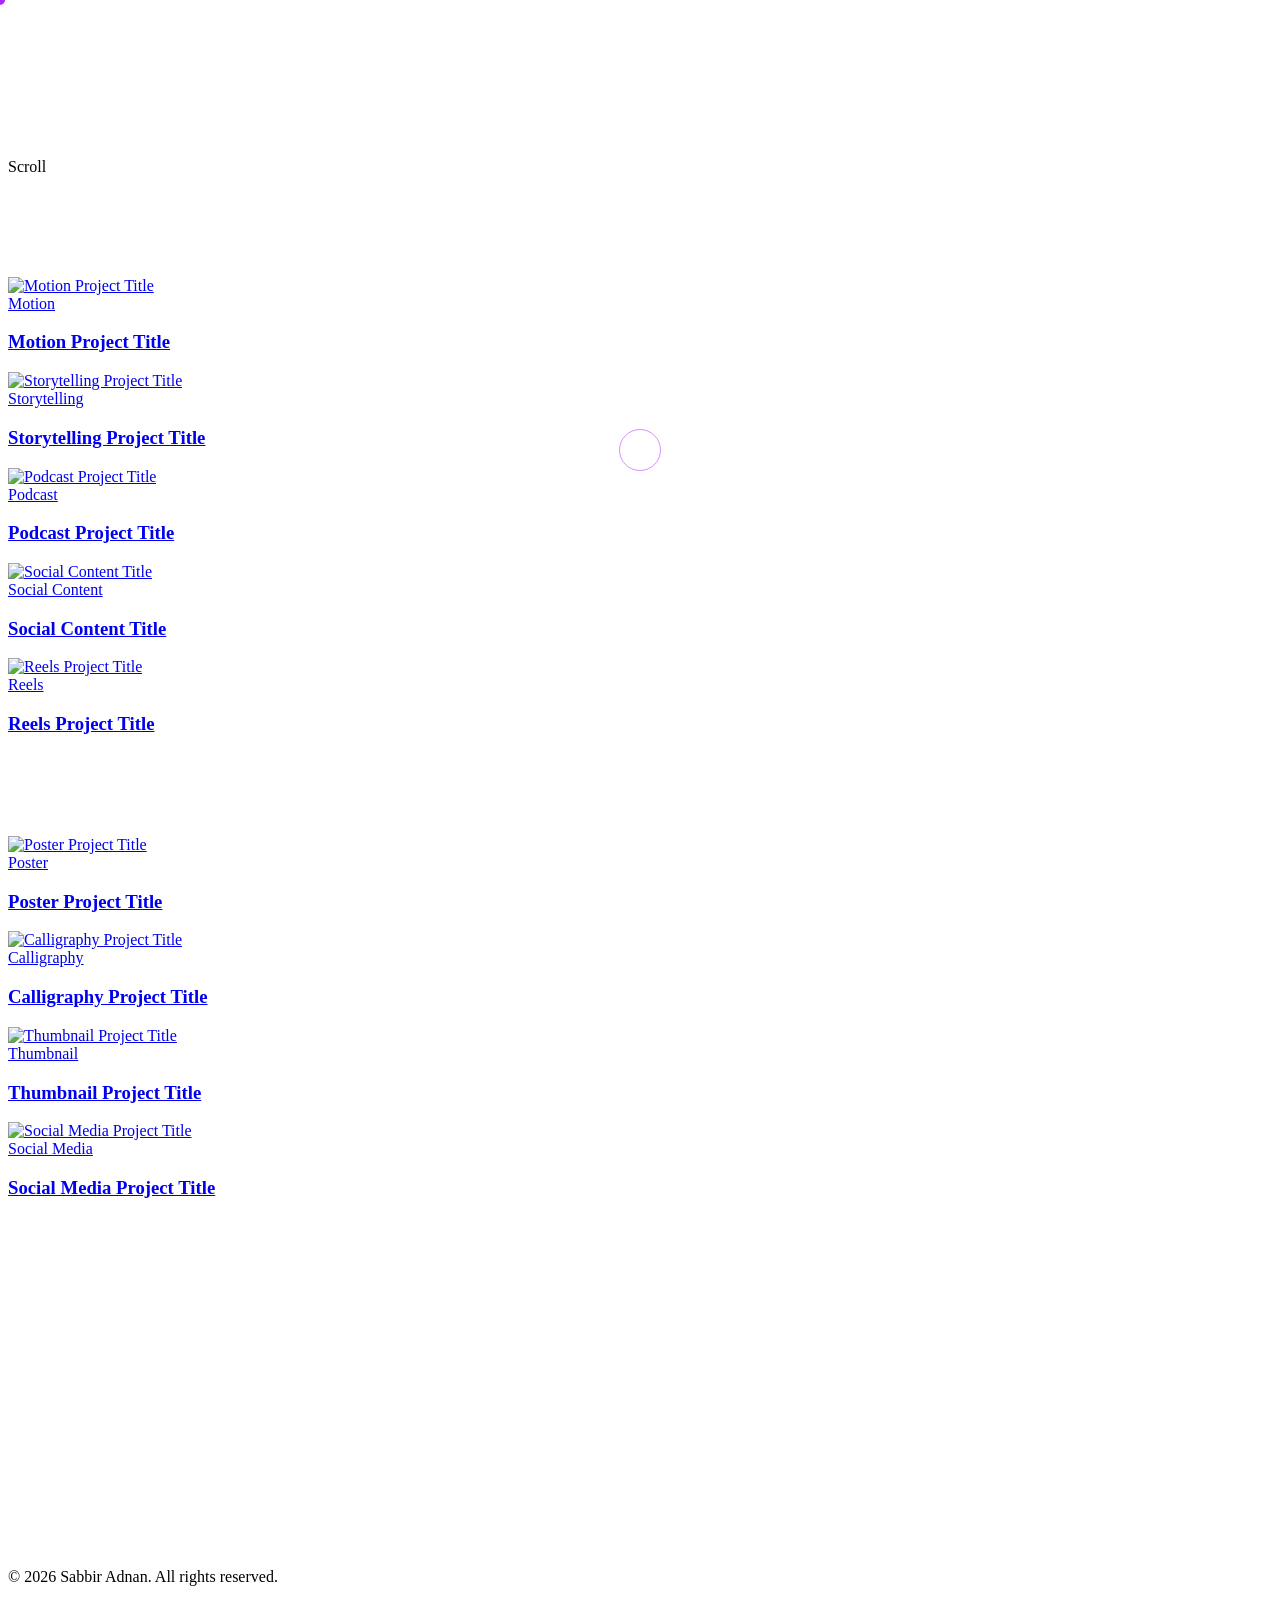
==== index.html @ 0bb64cf9 "Add files via upload" ====
<!DOCTYPE html>
<html lang="en" class="scroll-smooth">
<head>
    <meta charset="UTF-8">
    <meta name="viewport" content="width=device-width, initial-scale=1.0">
    <title>Sabbir Adnan | Telling Stories Through Every Frame</title>
    
    <!-- Tailwind CSS -->
    <script src="https://cdn.tailwindcss.com"></script>
    <script>
        tailwind.config = {
            theme: {
                extend: {
                    colors: {
                        darkBg: '#090014',
                        neonPurple: '#b026ff',
                        deepPurple: '#2d004d',
                    },
                    fontFamily: {
                        sans: ['Space Grotesk', 'sans-serif'],
                    }
                }
            }
        }
    </script>
    
    <!-- Google Fonts -->
    <link href="https://fonts.googleapis.com/css2?family=Space+Grotesk:wght@300;400;600;700&display=swap" rel="stylesheet">
    
    <!-- Phosphor Icons -->
    <script src="https://unpkg.com/@phosphor-icons/web"></script>
    
    <!-- Custom CSS -->
    <link rel="stylesheet" href="styles.css">
</head>
<body class="bg-darkBg text-white overflow-x-hidden font-sans cursor-none selection:bg-neonPurple selection:text-white">

    <!-- Custom Cursor -->
    <div id="cursor" class="custom-cursor"></div>
    <div id="cursor-follower" class="custom-cursor-follower"></div>

    <!-- Protected Mode Overlay -->
    <div id="protected-overlay" class="fixed inset-0 z-50 flex flex-col items-center justify-center bg-darkBg/95 backdrop-blur-md transition-opacity duration-500">
        <div class="text-center w-full max-w-md px-6">
            <h2 class="text-3xl font-bold mb-2 text-white glow-text">PROTECTED ACCESS</h2>
            <p class="text-gray-400 mb-6 text-sm">Please enter the passcode to view this portfolio.</p>
            <div class="flex flex-col gap-4">
                <input type="password" id="passcode-input" class="w-full bg-deepPurple/50 border border-neonPurple/30 rounded-lg px-4 py-3 text-center text-white tracking-widest focus:outline-none focus:border-neonPurple focus:ring-1 focus:ring-neonPurple transition-all" placeholder="••••">
                <button id="enter-btn" class="w-full bg-neonPurple text-white font-bold py-3 rounded-lg hover:bg-white hover:text-neonPurple transition-colors uppercase tracking-wider text-sm shadow-[0_0_15px_rgba(176,38,255,0.5)]">
                    Enter Portfolio
                </button>
            </div>
            <p id="passcode-error" class="text-red-400 text-sm mt-3 hidden">Incorrect passcode. Try again.</p>
        </div>
    </div>

    <!-- Main Content (Hidden initially until unlocked) -->
    <div id="main-content" class="opacity-0 invisible transition-all duration-1000 ease-in-out">
        
        <!-- Hero Section -->
        <header class="min-h-screen flex flex-col justify-center relative px-6 md:px-12 lg:px-24">
            <div class="absolute inset-0 bg-[radial-gradient(ellipse_at_center,_var(--tw-gradient-stops))] from-deepPurple/40 via-darkBg to-darkBg z-[-1]"></div>
            
            <div class="max-w-5xl z-10 lando-reveal">
                <div class="inline-block px-4 py-1.5 rounded-full border border-neonPurple/40 bg-neonPurple/10 text-neonPurple text-sm font-semibold mb-6 tracking-wide shadow-[0_0_10px_rgba(176,38,255,0.2)]">
                    AVAILABLE FOR FREELANCE
                </div>
                <h1 id="hero-name" class="text-5xl md:text-8xl font-bold tracking-tighter mb-4 text-white glow-text leading-tight"></h1>
                <p id="hero-tagline" class="text-xl md:text-3xl text-gray-400 font-light mb-10 max-w-2xl"></p>
                
                <div class="flex flex-wrap gap-4">
                    <a href="#contact" class="px-8 py-4 bg-white text-darkBg font-bold rounded-full hover:scale-105 transition-transform flex items-center gap-2">
                        Let's Talk <i class="ph ph-arrow-right"></i>
                    </a>
                    <a href="#work" class="px-8 py-4 border border-gray-700 text-white font-bold rounded-full hover:border-neonPurple hover:text-neonPurple transition-colors flex items-center gap-2">
                        View Work <i class="ph ph-caret-down"></i>
                    </a>
                </div>
            </div>

            <!-- Scroll Indicator -->
            <div class="absolute bottom-10 left-1/2 -translate-x-1/2 flex flex-col items-center gap-2 animate-bounce opacity-50">
                <span class="text-xs tracking-widest uppercase text-gray-500">Scroll</span>
                <i class="ph ph-arrow-down text-xl text-neonPurple"></i>
            </div>
        </header>

        <!-- Split Sections Wrapper -->
        <div id="work" class="w-full">
            
            <!-- Video Section -->
            <section class="py-24 px-6 md:px-12 lg:px-24 bg-gradient-to-b from-darkBg to-[#0d001a] border-t border-white/5 relative overflow-hidden">
                <div class="absolute top-0 right-0 w-96 h-96 bg-neonPurple/10 rounded-full blur-[100px] pointer-events-none"></div>
                
                <div class="flex justify-between items-end mb-16 lando-reveal">
                    <div>
                        <h2 class="text-4xl md:text-6xl font-bold flex items-center gap-4">
                            <i class="ph-fill ph-video-camera text-neonPurple"></i> Video
                        </h2>
                        <p class="text-gray-400 mt-2 text-lg">Cinematic editing & motion graphics</p>
                    </div>
                </div>

                <!-- Horizontal Drag Carousel -->
                <div class="carousel-container cursor-grab active:cursor-grabbing overflow-hidden" id="video-carousel">
                    <div class="carousel-track flex gap-6 md:gap-10 w-max" id="video-grid">
                        <!-- Populated by JS -->
                    </div>
                </div>
            </section>

            <!-- Graphic Design Section -->
            <section class="py-24 px-6 md:px-12 lg:px-24 bg-gradient-to-b from-[#0d001a] to-darkBg border-t border-white/5 relative overflow-hidden">
                <div class="absolute bottom-0 left-0 w-96 h-96 bg-blue-500/10 rounded-full blur-[100px] pointer-events-none"></div>
                
                <div class="flex justify-between items-end mb-16 lando-reveal">
                    <div>
                        <h2 class="text-4xl md:text-6xl font-bold flex items-center gap-4">
                            <i class="ph-fill ph-paint-brush-broad text-blue-400"></i> Graphics
                        </h2>
                        <p class="text-gray-400 mt-2 text-lg">Visual identity & branding</p>
                    </div>
                </div>

                <!-- Horizontal Drag Carousel -->
                <div class="carousel-container cursor-grab active:cursor-grabbing overflow-hidden" id="graphic-carousel">
                    <div class="carousel-track flex gap-6 md:gap-10 w-max" id="graphic-grid">
                        <!-- Populated by JS -->
                    </div>
                </div>
            </section>

        </div>

        <!-- Skill Proof & Channels -->
        <section class="py-24 px-6 md:px-12 lg:px-24 border-t border-white/5 bg-darkBg">
            <div class="max-w-6xl mx-auto lando-reveal">
                <h3 class="text-3xl font-bold mb-12 text-center uppercase tracking-widest text-gray-300">Arsenal & Proof</h3>
                
                <div class="flex flex-wrap justify-center gap-4 mb-16" id="skills-container">
                    <!-- Populated by JS -->
                </div>

                <div class="grid grid-cols-1 md:grid-cols-2 gap-8">
                    <!-- YouTube -->
                    <a id="link-youtube" href="#" target="_blank" class="group relative overflow-hidden rounded-2xl bg-zinc-900 border border-zinc-800 p-8 hover:border-red-500 transition-colors flex items-center justify-between">
                        <div class="absolute inset-0 bg-red-500/5 group-hover:bg-red-500/10 transition-colors"></div>
                        <div class="z-10 flex items-center gap-4">
                            <i class="ph-fill ph-youtube-logo text-5xl text-red-500"></i>
                            <div>
                                <h4 class="text-xl font-bold text-white">YouTube Channel</h4>
                                <p class="text-gray-400 text-sm">Watch my latest edits & tutorials</p>
                            </div>
                        </div>
                        <i class="ph ph-arrow-up-right text-2xl text-gray-500 group-hover:text-red-500 transition-colors z-10"></i>
                    </a>
                    
                    <!-- Instagram -->
                    <a id="link-instagram" href="#" target="_blank" class="group relative overflow-hidden rounded-2xl bg-zinc-900 border border-zinc-800 p-8 hover:border-pink-500 transition-colors flex items-center justify-between">
                        <div class="absolute inset-0 bg-pink-500/5 group-hover:bg-pink-500/10 transition-colors"></div>
                        <div class="z-10 flex items-center gap-4">
                            <i class="ph-fill ph-instagram-logo text-5xl text-pink-500"></i>
                            <div>
                                <h4 class="text-xl font-bold text-white">Instagram</h4>
                                <p class="text-gray-400 text-sm" id="ig-handle">@handle</p>
                            </div>
                        </div>
                        <i class="ph ph-arrow-up-right text-2xl text-gray-500 group-hover:text-pink-500 transition-colors z-10"></i>
                    </a>
                </div>
            </div>
        </section>

        <!-- Eye Catching Contact -->
        <section id="contact" class="py-32 px-6 md:px-12 lg:px-24 bg-neonPurple relative overflow-hidden flex items-center justify-center text-center">
            <div class="absolute inset-0 bg-[url('https://www.transparenttextures.com/patterns/stardust.png')] opacity-20 mix-blend-overlay pointer-events-none"></div>
            
            <div class="z-10 max-w-4xl lando-reveal">
                <h2 class="text-5xl md:text-8xl font-bold text-white mb-6 uppercase tracking-tighter">Ready to Create?</h2>
                <p class="text-xl md:text-2xl text-purple-200 mb-10 font-light">Let's craft something cinematic together.</p>
                <a id="link-email" href="#" class="inline-block bg-white text-neonPurple font-bold text-xl md:text-2xl px-10 py-5 rounded-full hover:scale-105 hover:shadow-[0_0_30px_rgba(255,255,255,0.5)] transition-all">
                    Start a Project
                </a>
            </div>
        </section>

        <!-- Footer -->
        <footer class="py-8 text-center text-gray-500 text-sm border-t border-white/5 bg-darkBg">
            <p>&copy; <span id="current-year"></span> Sabbir Adnan. All rights reserved.</p>
        </footer>

    </div>

    <!-- GSAP & Plugins -->
    <script src="https://cdnjs.cloudflare.com/ajax/libs/gsap/3.12.2/gsap.min.js"></script>
    <script src="https://cdnjs.cloudflare.com/ajax/libs/gsap/3.12.2/ScrollTrigger.min.js"></script>
    <script src="https://cdnjs.cloudflare.com/ajax/libs/gsap/3.12.2/Draggable.min.js"></script>
    
    <!-- Config and Script -->
    <script src="config.js"></script>
    <script src="script.js"></script>
</body>
</html>
---- styles.css ----
/* Custom Cursor */
* {
    cursor: none !important;
}

body {
    -webkit-font-smoothing: antialiased;
    -moz-osx-font-smoothing: grayscale;
}

.custom-cursor {
    width: 10px;
    height: 10px;
    background-color: #b026ff;
    border-radius: 50%;
    position: fixed;
    top: 0;
    left: 0;
    pointer-events: none;
    z-index: 9999;
    transform: translate(-50%, -50%);
    transition: width 0.2s, height 0.2s, background-color 0.2s;
    mix-blend-mode: difference;
}

.custom-cursor-follower {
    width: 40px;
    height: 40px;
    border: 1px solid rgba(176, 38, 255, 0.5);
    border-radius: 50%;
    position: fixed;
    top: 0;
    left: 0;
    pointer-events: none;
    z-index: 9998;
    transform: translate(-50%, -50%);
    transition: width 0.3s, height 0.3s, border-color 0.3s, top 0.1s, left 0.1s ease-out;
}

/* Cursor Hover States */
.cursor-hover .custom-cursor {
    width: 60px;
    height: 60px;
    background-color: rgba(255, 255, 255, 1);
    mix-blend-mode: difference;
}
.cursor-hover .custom-cursor-follower {
    opacity: 0;
}

/* Glow Text */
.glow-text {
    text-shadow: 0 0 20px rgba(176, 38, 255, 0.4), 0 0 40px rgba(176, 38, 255, 0.2);
}

/* Project Card Hover */
.project-card {
    transition: transform 0.4s cubic-bezier(0.16, 1, 0.3, 1), filter 0.4s;
}
.project-card:hover {
    transform: translateY(-10px) scale(1.02);
}
.project-card:hover img {
    transform: scale(1.05);
}

/* Neon Badge */
.neon-badge {
    box-shadow: 0 0 10px currentColor, inset 0 0 5px currentColor;
    text-shadow: 0 0 5px currentColor;
}

/* Hide scrollbar for carousel but keep functionality */
.carousel-container {
    -ms-overflow-style: none;  /* IE and Edge */
    scrollbar-width: none;  /* Firefox */
}
.carousel-container::-webkit-scrollbar {
    display: none;
}

/* Lando Reveal Class initially hidden by GSAP */
.lando-reveal {
    opacity: 0;
    transform: translateY(30px);
}
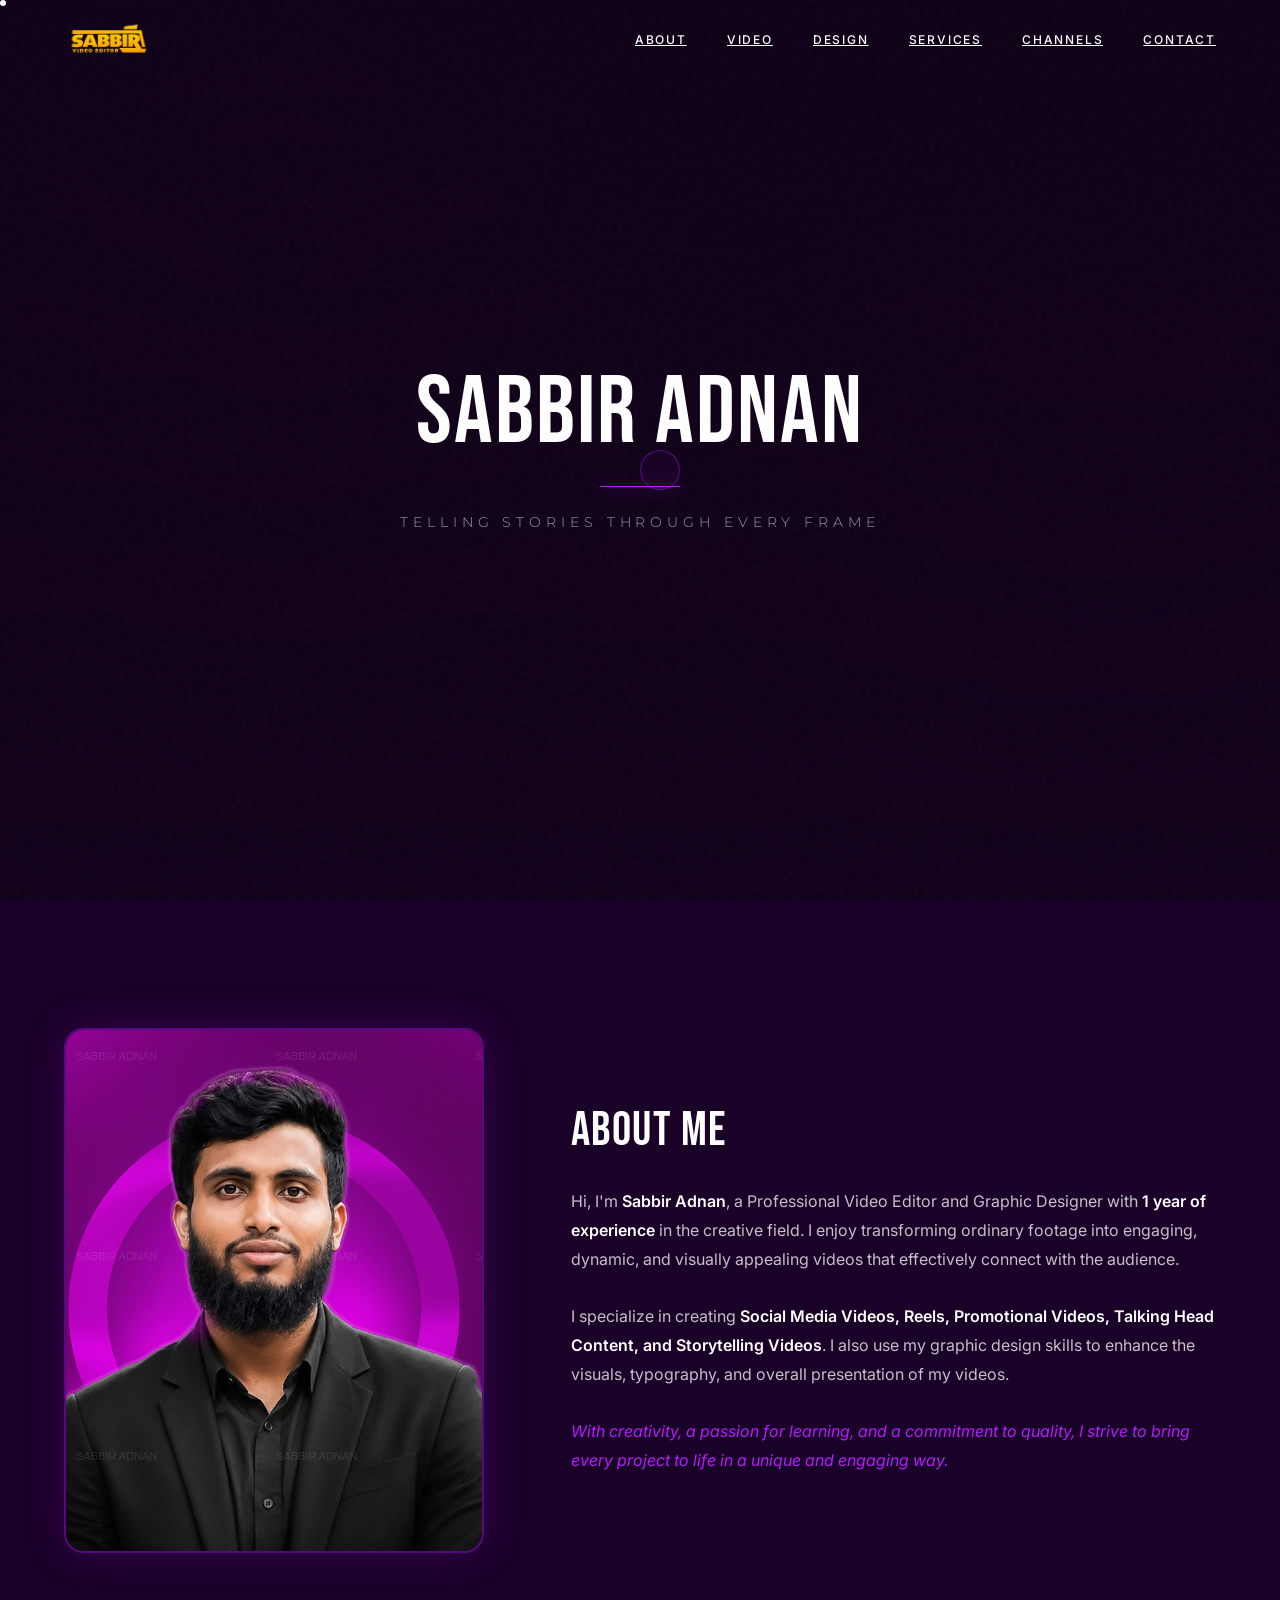
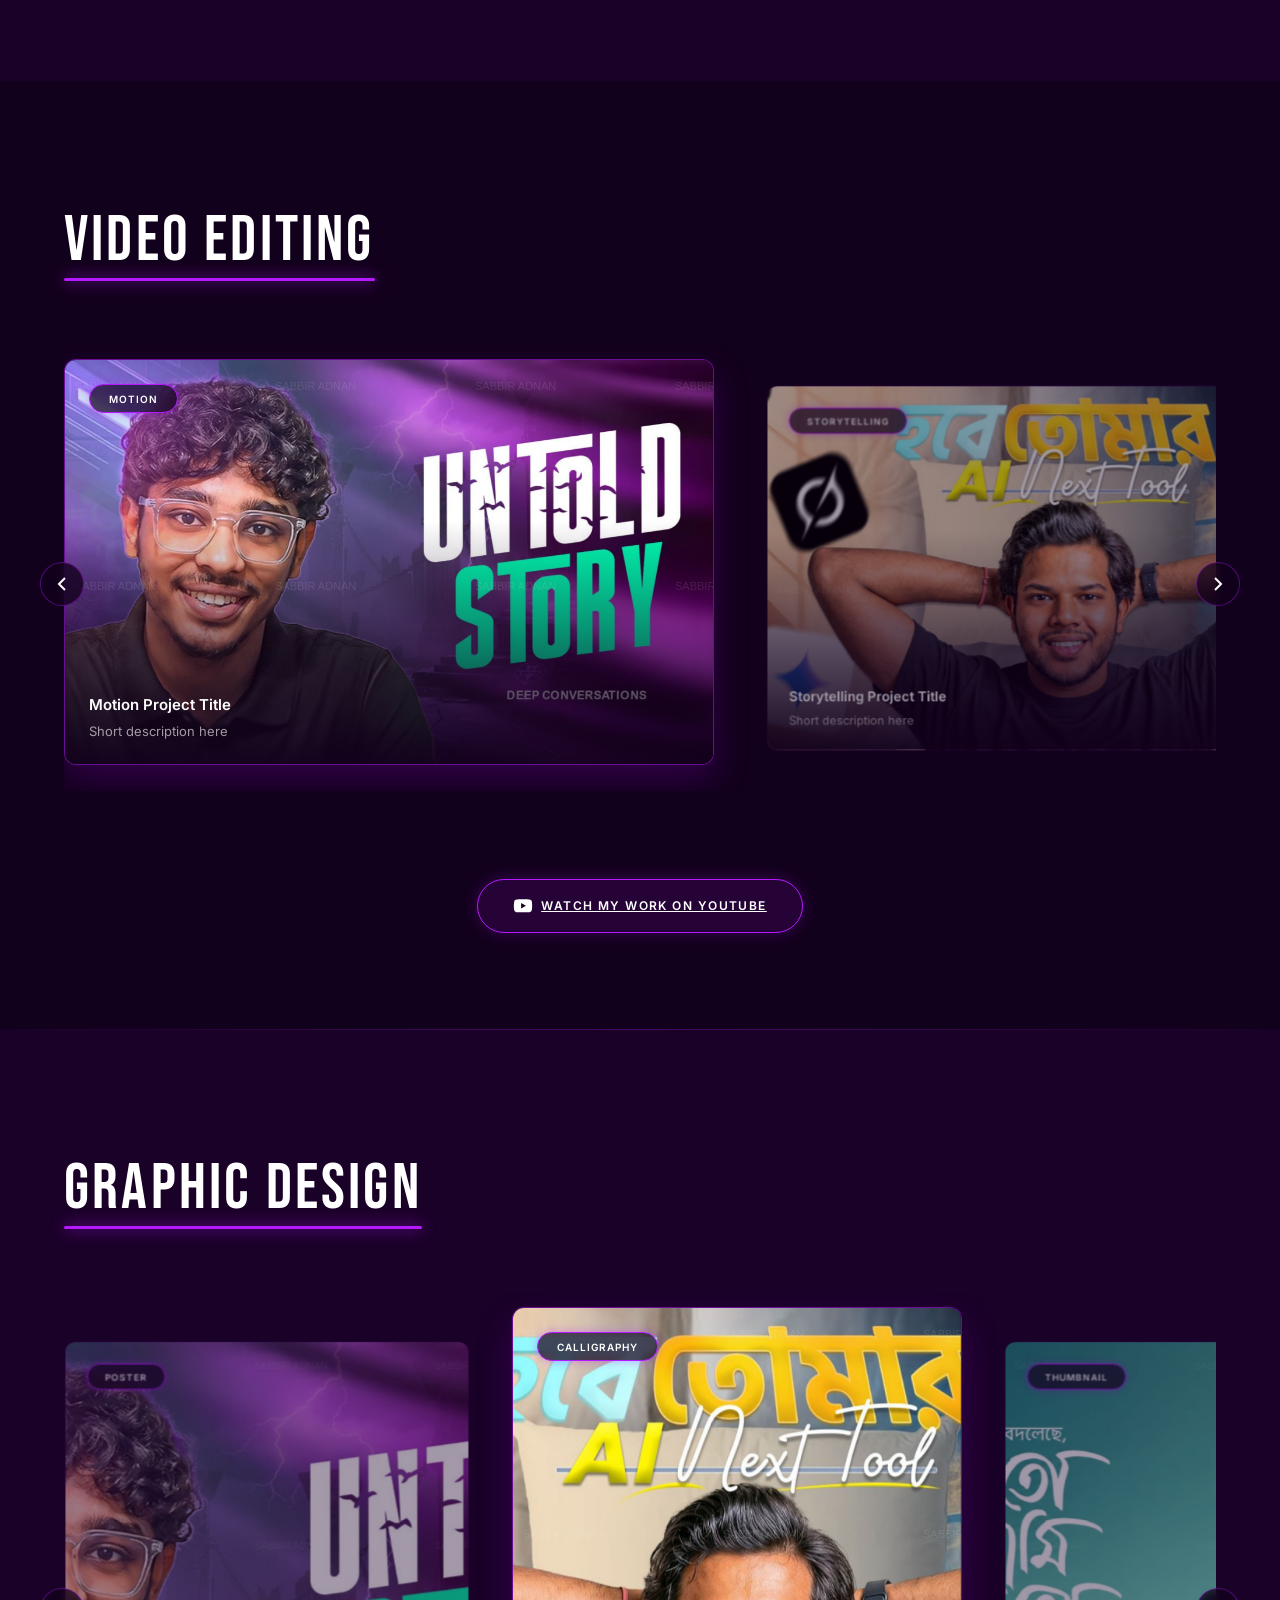
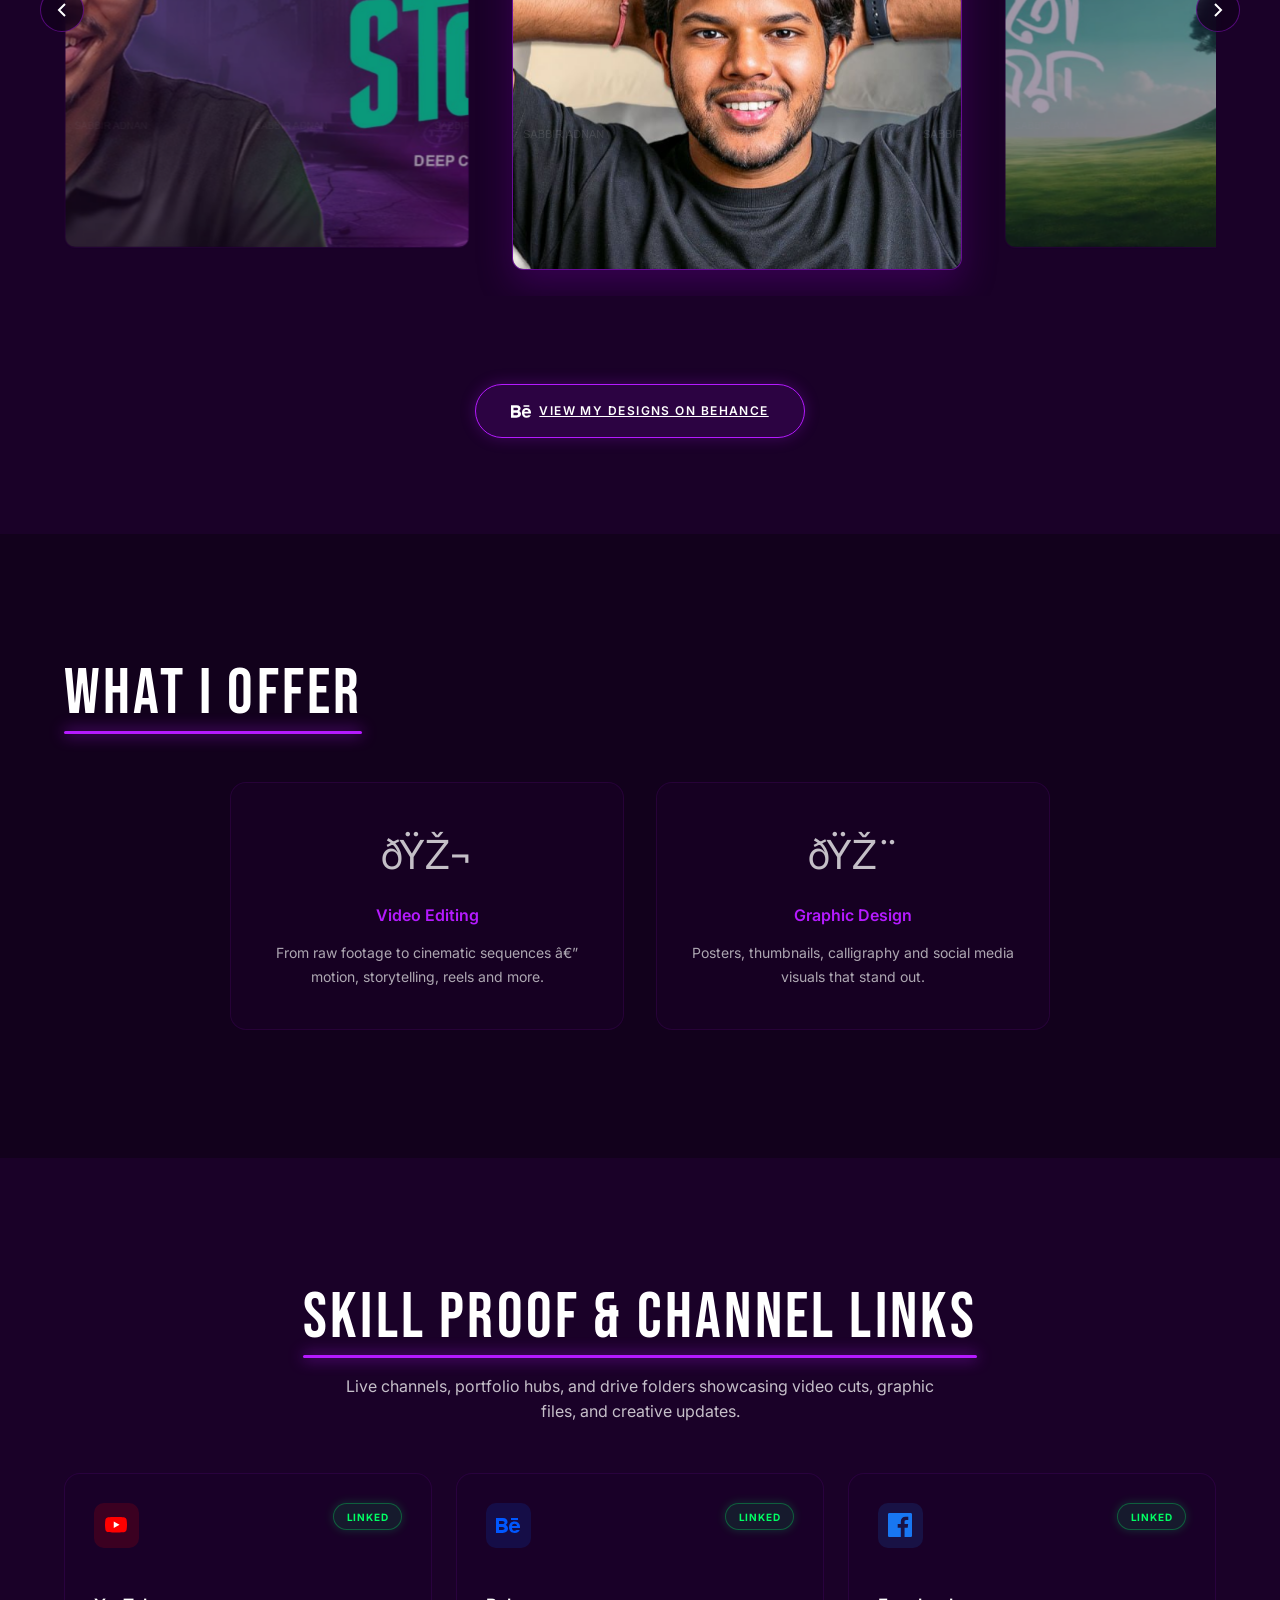
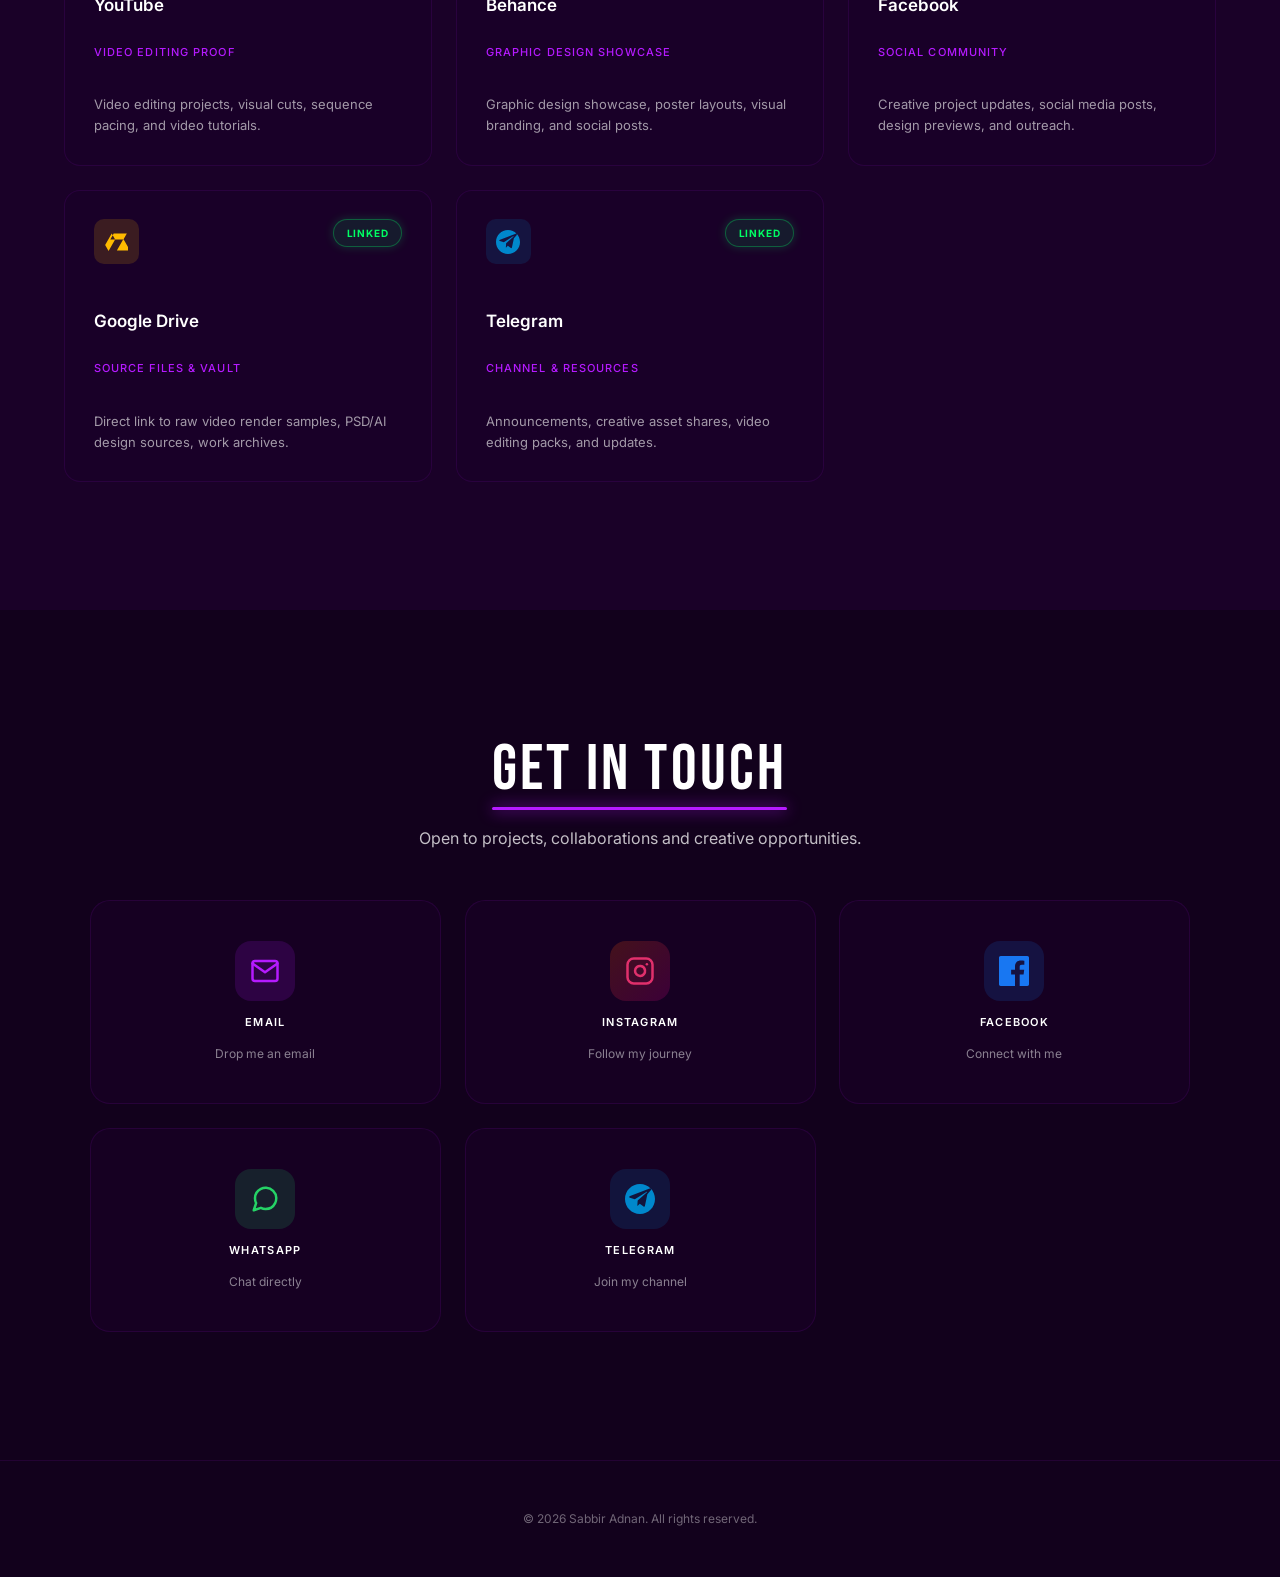
==== commit f830f27d: "Add files via upload" ====
--- a/index.html
+++ b/index.html
@@ -1,203 +1,1033 @@
-<!DOCTYPE html>
-<html lang="en" class="scroll-smooth">
+﻿<!DOCTYPE html>
+<html lang="en">
 <head>
-    <meta charset="UTF-8">
-    <meta name="viewport" content="width=device-width, initial-scale=1.0">
-    <title>Sabbir Adnan | Telling Stories Through Every Frame</title>
-    
-    <!-- Tailwind CSS -->
-    <script src="https://cdn.tailwindcss.com"></script>
-    <script>
-        tailwind.config = {
-            theme: {
-                extend: {
-                    colors: {
-                        darkBg: '#090014',
-                        neonPurple: '#b026ff',
-                        deepPurple: '#2d004d',
-                    },
-                    fontFamily: {
-                        sans: ['Space Grotesk', 'sans-serif'],
-                    }
-                }
-            }
+  <meta charset="UTF-8"/>
+  <meta name="viewport" content="width=device-width, initial-scale=1.0"/>
+  <title>Sabbir Adnan â€” Portfolio</title>
+  <style>
+/* =====================================================
+   SABBIR ADNAN â€” CINEMATIC PURPLE THEME
+   FONTS: Bebas Neue (headings) | Inter (body/nav) | Montserrat (tagline)
+   ===================================================== */
+
+/* â”€â”€ FONT IMPORT â”€â”€ */
+@import url('https://fonts.googleapis.com/css2?family=Bebas+Neue&family=Inter:wght@300;400;500;600;700&family=Montserrat:wght@300;400;600&display=swap');
+
+/* â”€â”€ CSS VARIABLES â”€â”€ */
+:root {
+  --bg-deep:  #12011c;
+  --bg-dark:  #1a0128;
+  --accent:   #B51AFF;
+
+  /* Font stacks */
+  --f-display: 'Bebas Neue', 'Impact', sans-serif;
+  --f-body:    'Inter', system-ui, sans-serif;
+  --f-accent:  'Montserrat', sans-serif;
+
+  --text:     #FFFFFF;
+  --text-sec: rgba(255,255,255,0.75);
+  --muted:    rgba(255,255,255,0.4);
+
+  --nav-h:    80px;
+  --ease:     cubic-bezier(0.25, 1, 0.5, 1);
+}
+
+/* â”€â”€ GLOBAL RESET + SMOOTH FONT â”€â”€ */
+*, *::before, *::after { box-sizing: border-box; margin: 0; padding: 0; }
+html { scroll-behavior: smooth; font-size: 16px; cursor: none; overflow-x: hidden; }
+body { -webkit-overflow-scrolling: touch;
+  background: var(--bg-deep);
+  color: var(--text-sec);
+  font-family: var(--f-body);
+  font-weight: 400;
+  font-size: 1rem;
+  line-height: 1.6;
+  overflow-x: hidden;
+  cursor: none;
+  -webkit-font-smoothing: antialiased;
+  -moz-osx-font-smoothing: grayscale;
+}
+a, button, .carousel-container { display: flex; overflow-x: scroll; scroll-snap-type: x mandatory; -webkit-overflow-scrolling: touch; scroll-behavior: smooth; gap: 20px; padding: 20px 0; scrollbar-width: none; -ms-overflow-style: none; cursor: default; }
+.carousel-container::-webkit-scrollbar { display: none; }
+.gallery-card { scroll-snap-align: start; flex-shrink: 0; }
+
+/* â”€â”€ CUSTOM CURSOR â”€â”€ */
+.cursor-dot { position: fixed; top: 0; left: 0; width: 6px; height: 6px; background: #fff; border-radius: 50%; pointer-events: none; z-index: 10000; will-change: transform; }
+.cursor-outline { position: fixed; top: 0; left: 0; width: 40px; height: 40px; border: 1px solid rgba(181,26,255,0.4); background: rgba(181,26,255,0.05); border-radius: 50%; pointer-events: none; z-index: 9999; will-change: transform; transition: width .3s, height .3s, background .3s, border-color .3s; }
+.cursor-hover .cursor-outline { width: 60px; height: 60px; background: rgba(181,26,255,0.15); border-color: var(--accent); }
+@media (pointer: coarse) { html, body, a, button { cursor: auto !important; } .cursor-dot, .cursor-outline { display: none !important; } }
+
+/* â”€â”€ NOISE + PROTECTION + ORBS â”€â”€ */
+.noise-bg { position: fixed; inset: 0; pointer-events: none; z-index: 9998; opacity: 0.035; background-image: url('data:image/svg+xml;utf8,<svg viewBox="0 0 200 200" xmlns="http://www.w3.org/2000/svg"><filter id="n"><feTurbulence type="fractalNoise" baseFrequency="0.85" numOctaves="3" stitchTiles="stitch"/></filter><rect width="100%" height="100%" filter="url(%23n)"/></svg>'); }
+img { display: block; width: 100%; height: 100%; object-fit: cover; user-select: none; pointer-events: none; -webkit-user-drag: none; }
+video { display: block; width: 100%; height: 100%; object-fit: cover; }
+.watermark-overlay { position: absolute; inset: 0; z-index: 5; pointer-events: none; background-image: url('data:image/svg+xml;utf8,<svg xmlns="http://www.w3.org/2000/svg" width="200" height="200"><text x="10" y="30" fill="white" font-size="11" font-family="sans-serif" opacity="0.1">SABBIR ADNAN</text></svg>'); background-repeat: repeat; }
+.glow-orb { position: fixed; border-radius: 50%; filter: blur(140px); pointer-events: none; z-index: 0; opacity: 0.15; animation: orbDrift 20s ease-in-out infinite alternate; will-change: transform; }
+.glow-orb--1 { width: 800px; height: 800px; background: radial-gradient(circle,#6E049E,transparent 60%); top: -20%; left: -10%; }
+.glow-orb--2 { width: 600px; height: 600px; background: radial-gradient(circle,#A304E8,transparent 60%); bottom: 10%; right: -10%; animation-delay: -5s; }
+@keyframes orbDrift { 0% { transform: translate(0,0) scale(1); } 100% { transform: translate(50px,30px) scale(1.1); } }
+
+/* â”€â”€ SECTIONS â”€â”€ */
+section { padding: clamp(4rem,10vw,8rem) clamp(1.5rem,5vw,6rem); position: relative; z-index: 1; overflow: hidden; }
+.section-bg-1 { background: var(--bg-deep); }
+.section-bg-2 { background: var(--bg-dark); }
+.section-divider { width: 100%; height: 1px; background: linear-gradient(90deg,transparent,rgba(181,26,255,0.3),transparent); position: absolute; top: 0; left: 0; }
+
+/* â”€â”€ SECTION HEADINGS â”€â”€
+   All main headings: Bebas Neue, large, white, tracked
+   â”€â”€â”€â”€â”€â”€â”€â”€â”€â”€â”€â”€â”€â”€â”€â”€â”€â”€â”€â”€â”€â”€â”€â”€â”€â”€â”€â”€â”€â”€â”€â”€â”€â”€â”€â”€â”€â”€â”€â”€â”€â”€â”€â”€â”€â”€â”€â”€â”€â”€â”€ */
+.section-header { margin-bottom: 3rem; position: relative; display: inline-block; }
+.center-header { text-align: center; display: block; }
+.center-header .section-title { display: inline-block; }
+
+.section-title {
+  font-family: var(--f-display);
+  font-size: clamp(2.25rem, 5vw, 4rem);
+  font-weight: 400;        /* Bebas Neue has no real weight â€” 400 renders correctly */
+  letter-spacing: 0.05em;
+  color: var(--text);
+  position: relative;
+  display: inline-block;
+  padding-bottom: 0.5rem;
+  line-height: 1;
+  text-transform: uppercase;
+}
+
+/* Neon underline */
+.draw-line { position: absolute; bottom: 0; left: 0; height: 3px; background: var(--accent); width: 0; border-radius: 3px; box-shadow: 0 0 15px var(--accent); transition: width 1s var(--ease); }
+.section-title.visible .draw-line { width: 100%; }
+
+.section-subtitle {
+  font-family: var(--f-body);
+  font-size: 1rem;
+  font-weight: 400;
+  color: var(--text-sec);
+  margin-top: 1rem;
+  max-width: 600px;
+  margin-left: auto;
+  margin-right: auto;
+  line-height: 1.6;
+}
+
+/* â”€â”€ ANIMATIONS â”€â”€ */
+.slide-in-left { opacity: 0; transform: translateX(-50px); transition: opacity 1s var(--ease), transform 1s var(--ease); will-change: transform,opacity; }
+.slide-in-left.visible { opacity: 1; transform: translateX(0); }
+.reveal-up { opacity: 0; transform: translateY(50px); transition: opacity 1s var(--ease), transform 1s var(--ease); will-change: transform,opacity; }
+.reveal-up.visible { opacity: 1; transform: translateY(0); }
+.lando-entrance        { opacity: 0; transform: translateY(40px); animation: landoUp .6s ease-out forwards; will-change: transform,opacity; }
+.lando-entrance-delay  { opacity: 0; animation: landoUp .6s ease-out forwards .1s; will-change: opacity; }
+.lando-entrance-delay-2{ opacity: 0; transform: translateY(20px); animation: landoUp .8s ease-out forwards .2s; will-change: transform,opacity; }
+@keyframes landoUp { to { opacity:1; transform:translateY(0); } }
+
+/* â”€â”€â”€â”€â”€â”€â”€â”€â”€â”€â”€â”€â”€â”€â”€â”€â”€â”€â”€â”€â”€â”€â”€â”€â”€â”€â”€â”€â”€â”€â”€â”€â”€â”€â”€â”€â”€â”€â”€â”€â”€â”€â”€â”€â”€â”€â”€â”€â”€â”€â”€â”€â”€
+   NAVIGATION
+   â”€â”€â”€â”€â”€â”€â”€â”€â”€â”€â”€â”€â”€â”€â”€â”€â”€â”€â”€â”€â”€â”€â”€â”€â”€â”€â”€â”€â”€â”€â”€â”€â”€â”€â”€â”€â”€â”€â”€â”€â”€â”€â”€â”€â”€â”€â”€â”€â”€â”€â”€â”€â”€ */
+#navbar { position: fixed; inset: 0 0 auto 0; z-index: 1000; display: flex; align-items: center; justify-content: space-between; padding: 0 clamp(1.5rem,5vw,6rem); height: var(--nav-h); transition: background .3s, backdrop-filter .3s; }
+#navbar.scrolled { background: rgba(18,1,28,0.9); backdrop-filter: blur(15px); border-bottom: 1px solid rgba(181,26,255,0.1); }
+
+/* Logo: Bebas Neue, 28px */
+.nav-logo { display: flex; align-items: center; z-index: 1002; pointer-events: auto; }
+#nav-logo-img { height: 40px; width: auto; object-fit: contain; pointer-events: none; }
+#nav-logo-txt {
+  font-family: var(--f-display);
+  font-size: 28px;
+  letter-spacing: 0.05em;
+  color: var(--text);
+}
+
+/* Hamburger */
+.nav-toggle { display: none; flex-direction: column; gap: 6px; background: transparent; border: none; cursor: pointer; z-index: 1002; padding: 10px; pointer-events: auto; }
+.nav-toggle span { width: 28px; height: 2px; background: var(--text); transition: .3s transform, .3s opacity; transform-origin: left center; }
+.nav-toggle.open span:nth-child(1) { transform: rotate(45deg); }
+.nav-toggle.open span:nth-child(2) { opacity: 0; }
+.nav-toggle.open span:nth-child(3) { transform: rotate(-45deg); }
+
+/* Nav links: Inter, 12px, 500, uppercase, wide */
+.nav-links { display: flex; gap: 2.5rem; list-style: none; }
+.nav-links a {
+  font-family: var(--f-body);
+  font-size: 12px;
+  font-weight: 500;
+  text-transform: uppercase;
+  letter-spacing: 0.15em;
+  position: relative;
+  padding: .5rem 0;
+  color: var(--text);
+  pointer-events: auto;
+}
+.nav-links a::after { content:''; position: absolute; bottom: 0; left: 0; width: 100%; height: 1px; background: var(--accent); transform: scaleX(0); transform-origin: right; transition: transform .3s ease; }
+.nav-links a:hover::after { transform: scaleX(1); transform-origin: left; }
+
+@media (max-width: 768px) {
+  .nav-toggle { display: flex; }
+  .nav-links { position: fixed; top: 0; right: 0; width: 100%; max-width: 300px; height: 100vh; background: rgba(18,1,28,0.98); backdrop-filter: blur(15px); flex-direction: column; align-items: flex-start; justify-content: center; padding: 2rem; gap: 2rem; transform: translateX(100%); transition: transform .4s var(--ease); border-left: 1px solid rgba(181,26,255,0.1); z-index: 1001; }
+  .nav-links.open { transform: translateX(0); }
+  .nav-links a { font-size: 16px; padding: 1rem 0; width: 100%; display: block; }
+}
+
+/* â”€â”€â”€â”€â”€â”€â”€â”€â”€â”€â”€â”€â”€â”€â”€â”€â”€â”€â”€â”€â”€â”€â”€â”€â”€â”€â”€â”€â”€â”€â”€â”€â”€â”€â”€â”€â”€â”€â”€â”€â”€â”€â”€â”€â”€â”€â”€â”€â”€â”€â”€â”€â”€
+   HERO
+   â”€â”€â”€â”€â”€â”€â”€â”€â”€â”€â”€â”€â”€â”€â”€â”€â”€â”€â”€â”€â”€â”€â”€â”€â”€â”€â”€â”€â”€â”€â”€â”€â”€â”€â”€â”€â”€â”€â”€â”€â”€â”€â”€â”€â”€â”€â”€â”€â”€â”€â”€â”€â”€ */
+#hero { height: 100svh; display: flex; align-items: center; justify-content: center; padding: 0; }
+.hero-video-wrap, .hero-overlay { position: absolute; inset: 0; z-index: 0; }
+.hero-overlay { background: linear-gradient(to bottom, rgba(18,1,28,.5), rgba(18,1,28,.95)); }
+.hero-content { position: relative; z-index: 1; text-align: center; padding: 0 1rem; width: 100%; }
+
+/* Name: Bebas Neue, giant, white */
+.hero-name {
+  font-family: var(--f-display);
+  font-size: clamp(52px, 10vw, 96px);
+  font-weight: 400;
+  letter-spacing: 0.02em;
+  color: #fff;
+  line-height: 1;
+  text-transform: uppercase;
+}
+
+.hero-divider { width: 80px; height: 1px; background: var(--accent); margin: 1.5rem auto; box-shadow: 0 0 15px var(--accent); }
+
+/* Tagline: Montserrat 300, tiny, very wide tracking, dimmed */
+.hero-tagline {
+  font-family: var(--f-accent);
+  font-size: clamp(11px, 1.5vw, 14px);
+  font-weight: 300;
+  letter-spacing: 0.35em;
+  text-transform: uppercase;
+  color: rgba(255,255,255,0.6);
+}
+
+/* â”€â”€â”€â”€â”€â”€â”€â”€â”€â”€â”€â”€â”€â”€â”€â”€â”€â”€â”€â”€â”€â”€â”€â”€â”€â”€â”€â”€â”€â”€â”€â”€â”€â”€â”€â”€â”€â”€â”€â”€â”€â”€â”€â”€â”€â”€â”€â”€â”€â”€â”€â”€â”€
+   ABOUT
+   â”€â”€â”€â”€â”€â”€â”€â”€â”€â”€â”€â”€â”€â”€â”€â”€â”€â”€â”€â”€â”€â”€â”€â”€â”€â”€â”€â”€â”€â”€â”€â”€â”€â”€â”€â”€â”€â”€â”€â”€â”€â”€â”€â”€â”€â”€â”€â”€â”€â”€â”€â”€â”€ */
+.about-grid { display: grid; grid-template-columns: 1fr 1.5fr; gap: clamp(3rem,6vw,6rem); align-items: center; }
+.about-photo-wrap { position: relative; border-radius: 20px; overflow: hidden; aspect-ratio: 4/5; border: 2px solid rgba(181,26,255,0.4); box-shadow: 0 0 40px rgba(139,0,199,0.25); max-width: 420px; }
+
+/* About heading: Bebas Neue 48px â€” handled by .section-title override below */
+#about .section-title {
+  font-size: 48px;
+  letter-spacing: 0.03em;
+}
+
+/* Bio: Inter 16px, 400, line-height 1.8 */
+.about-bio {
+  font-family: var(--f-body);
+  font-size: 16px;
+  font-weight: 400;
+  line-height: 1.8;
+  color: rgba(255,255,255,0.75);
+  margin-top: 1.5rem;
+}
+.about-bio strong { color: #fff; font-weight: 600; }
+.about-bio em     { color: var(--accent); font-style: italic; }
+
+@media (max-width: 768px) { .about-grid { grid-template-columns: 1fr; text-align: center; } .about-photo-wrap { max-width: 320px; margin: 0 auto; } }
+
+/* â”€â”€â”€â”€â”€â”€â”€â”€â”€â”€â”€â”€â”€â”€â”€â”€â”€â”€â”€â”€â”€â”€â”€â”€â”€â”€â”€â”€â”€â”€â”€â”€â”€â”€â”€â”€â”€â”€â”€â”€â”€â”€â”€â”€â”€â”€â”€â”€â”€â”€â”€â”€â”€
+   CAROUSEL
+   â”€â”€â”€â”€â”€â”€â”€â”€â”€â”€â”€â”€â”€â”€â”€â”€â”€â”€â”€â”€â”€â”€â”€â”€â”€â”€â”€â”€â”€â”€â”€â”€â”€â”€â”€â”€â”€â”€â”€â”€â”€â”€â”€â”€â”€â”€â”€â”€â”€â”€â”€â”€â”€ */
+.gallery-section { padding-bottom: clamp(4rem,8vw,6rem); }
+.carousel-wrapper { position: relative; margin: 0 -1.5rem; padding: 1rem 1.5rem 3rem; }
+@media(min-width:768px){ .carousel-wrapper { margin: 0 -2rem; padding: 1rem 2rem 3rem; } }
+.carousel-container { display: flex; overflow-x: scroll; scroll-snap-type: x mandatory; -webkit-overflow-scrolling: touch; scroll-behavior: smooth; gap: 20px; padding: 20px 0; scrollbar-width: none; -ms-overflow-style: none; cursor: default; }
+.carousel-container::-webkit-scrollbar { display: none; }
+.gallery-card { scroll-snap-align: start; flex-shrink: 0; }
+.carousel-container::-webkit-scrollbar { display: none; }
+
+.carousel-arrow { position: absolute; top: 50%; transform: translateY(-50%); z-index: 10; width: 44px; height: 44px; border-radius: 50%; background: rgba(18,1,28,.8); border: 1px solid rgba(181,26,255,.4); color: #fff; display: flex; align-items: center; justify-content: center; transition: all .3s; backdrop-filter: blur(5px); pointer-events: auto; }
+.carousel-arrow:hover { background: var(--accent); border-color: var(--accent); box-shadow: 0 0 20px var(--accent); transform: translateY(-50%) scale(1.1); }
+.arrow-prev { left: .5rem; } .arrow-next { right: .5rem; }
+@media (max-width:768px){ .carousel-arrow { display: none !important; } }
+
+/* â”€â”€ CARDS â”€â”€ */
+.card-hover-fx { -webkit-transform: translateZ(0); transform: translateZ(0); will-change: transform; backface-visibility: hidden;  position: relative; border-radius: 12px; overflow: hidden; border: 1px solid rgba(181,26,255,.1); background: var(--bg-dark); transition: transform .4s ease, border-color .3s, box-shadow .3s, opacity .4s; flex: 0 0 auto; scroll-snap-align: start; opacity: .6; transform: scale(.9); will-change: transform,opacity; }
+.card-hover-fx:hover, .card-hover-fx.focused { opacity: 1; transform: scale(1) translateY(-6px); border-color: rgba(181,26,255,.5); box-shadow: 0 15px 35px rgba(139,0,199,.25); }
+.video-card  { width: clamp(280px,75vw,650px); aspect-ratio: 16/10; }
+.design-card { width: clamp(240px,60vw,450px); aspect-ratio: 4/5; }
+.card-thumb  { position: absolute; inset: 0; transition: transform .5s ease; will-change: transform; }
+.card-hover-fx:hover .card-thumb, .card-hover-fx.focused:hover .card-thumb { transform: scale(1.05); }
+.card-overlay { position: absolute; inset: 0; background: linear-gradient(to top,rgba(18,1,28,.95) 0%,transparent 60%); z-index: 2; pointer-events: none; }
+
+/* Category badge: Inter 10px, 600, wide uppercase */
+.neon-glow {
+  position: absolute; top: 1rem; left: 1rem; z-index: 6;
+  background: rgba(18,1,28,.7); backdrop-filter: blur(8px);
+  padding: .3rem 1rem; border-radius: 30px; border: 1px solid var(--accent);
+  font-family: var(--f-body);
+  font-size: 10px;
+  font-weight: 600;
+  text-transform: uppercase;
+  letter-spacing: 0.1em;
+  color: var(--text);
+  box-shadow: 0 0 10px rgba(181,26,255,.4);
+  transition: background .3s, box-shadow .3s, color .3s;
+  pointer-events: auto;
+}
+.neon-glow:hover { background: var(--accent); color: #fff; box-shadow: 0 0 20px var(--accent); }
+@media(min-width:768px){ .neon-glow { top:1.5rem; left:1.5rem; font-size: 10px; padding:.35rem 1.2rem; } }
+
+/* Card play button */
+.card-play-btn { position: absolute; top: 50%; left: 50%; transform: translate(-50%,-50%) scale(.8); width: 60px; height: 60px; background: rgba(181,26,255,.85); border-radius: 50%; display: flex; align-items: center; justify-content: center; z-index: 6; opacity: 0; transition: transform .3s, opacity .3s; box-shadow: 0 0 20px var(--accent); color: #fff; pointer-events: auto; }
+.card-play-btn svg { width: 26px; height: 26px; margin-left: 4px; }
+.card-hover-fx:hover .card-play-btn { opacity: 1; transform: translate(-50%,-50%) scale(1); }
+
+/* Design card overlay */
+.design-card-overlay { position: absolute; inset: 0; background: rgba(18,1,28,.78); z-index: 4; opacity: 0; transition: opacity .3s; display: flex; flex-direction: column; justify-content: flex-end; padding: 1.5rem; }
+a.design-card-overlay { text-decoration: none; pointer-events: auto; }
+.card-hover-fx:hover .design-card-overlay { opacity: 1; }
+/* Overlay title: Inter 15px 600 */
+.design-card-overlay h3 {
+  font-family: var(--f-body);
+  font-size: 15px;
+  font-weight: 600;
+  color: #fff;
+  transform: translateY(10px);
+  transition: transform .3s;
+  margin-bottom: .35rem;
+}
+/* Overlay subtitle: Inter 13px 400 */
+.design-card-overlay p {
+  font-family: var(--f-body);
+  font-size: 13px;
+  font-weight: 400;
+  color: rgba(255,255,255,0.6);
+  transform: translateY(10px);
+  transition: transform .3s .05s;
+  line-height: 1.4;
+}
+.card-hover-fx:hover .design-card-overlay h3,
+.card-hover-fx:hover .design-card-overlay p { transform: translateY(0); }
+
+/* Card bottom text (video cards) */
+.card-content-bottom { position: absolute; bottom: 1.5rem; left: 1.5rem; right: 1.5rem; z-index: 4; pointer-events: none; }
+/* Project title: Inter 15px 600 */
+.card-bottom-title {
+  font-family: var(--f-body);
+  font-size: 15px;
+  font-weight: 600;
+  color: #fff;
+  margin-bottom: .3rem;
+}
+/* Project subtitle: Inter 13px 400 */
+.card-bottom-desc {
+  font-family: var(--f-body);
+  font-size: 13px;
+  font-weight: 400;
+  color: rgba(255,255,255,0.6);
+  line-height: 1.4;
+  display: -webkit-box;
+  -webkit-line-clamp: 2;
+  -webkit-box-orient: vertical;
+  overflow: hidden;
+}
+
+/* CTA Buttons: Inter 12px 600 wide */
+.cta-wrap { text-align: center; margin-top: 2.5rem; }
+.neon-btn {
+  display: inline-flex; align-items: center; gap: .5rem;
+  background: rgba(181,26,255,.12); border: 1px solid var(--accent);
+  color: #fff;
+  font-family: var(--f-body);
+  font-size: 12px;
+  font-weight: 600;
+  text-transform: uppercase;
+  letter-spacing: 0.12em;
+  padding: 1rem 2.2rem; border-radius: 30px;
+  transition: all .3s; box-shadow: 0 0 15px rgba(181,26,255,.25); pointer-events: auto;
+}
+.neon-btn:hover { background: var(--accent); box-shadow: 0 0 30px var(--accent); transform: translateY(-3px); }
+
+/* â”€â”€â”€â”€â”€â”€â”€â”€â”€â”€â”€â”€â”€â”€â”€â”€â”€â”€â”€â”€â”€â”€â”€â”€â”€â”€â”€â”€â”€â”€â”€â”€â”€â”€â”€â”€â”€â”€â”€â”€â”€â”€â”€â”€â”€â”€â”€â”€â”€â”€â”€â”€â”€
+   SERVICES (2 cards)
+   â”€â”€â”€â”€â”€â”€â”€â”€â”€â”€â”€â”€â”€â”€â”€â”€â”€â”€â”€â”€â”€â”€â”€â”€â”€â”€â”€â”€â”€â”€â”€â”€â”€â”€â”€â”€â”€â”€â”€â”€â”€â”€â”€â”€â”€â”€â”€â”€â”€â”€â”€â”€â”€ */
+/* Heading handled by .section-title (Bebas Neue, no custom-font override needed) */
+.services-grid.services-2-col { display: grid; grid-template-columns: repeat(2,1fr); gap: 2rem; max-width: 820px; margin: 0 auto; }
+@media (max-width:768px) { .services-grid.services-2-col { grid-template-columns: 1fr; } }
+
+.service-card { background: rgba(26,1,40,.5); padding: 2.5rem 2rem; border-radius: 16px; border: 1px solid rgba(181,26,255,.1); transition: transform .3s, background .3s, border-color .3s; will-change: transform; text-align: center; }
+.service-card:hover { background: rgba(58,1,85,.55); border-color: var(--accent); transform: translateY(-6px); box-shadow: 0 10px 25px rgba(139,0,199,.15); }
+.service-icon { font-size: 2.5rem; margin-bottom: 1rem; }
+
+/* Service name: Inter 16px 600 */
+.service-name {
+  font-family: var(--f-body);
+  font-size: 16px;
+  font-weight: 600;
+  color: var(--accent);
+  margin-bottom: .8rem;
+}
+/* Service desc: Inter 14px 400 */
+.service-desc {
+  font-family: var(--f-body);
+  font-size: 14px;
+  font-weight: 400;
+  color: rgba(255,255,255,0.65);
+  line-height: 1.7;
+}
+
+/* â”€â”€â”€â”€â”€â”€â”€â”€â”€â”€â”€â”€â”€â”€â”€â”€â”€â”€â”€â”€â”€â”€â”€â”€â”€â”€â”€â”€â”€â”€â”€â”€â”€â”€â”€â”€â”€â”€â”€â”€â”€â”€â”€â”€â”€â”€â”€â”€â”€â”€â”€â”€â”€
+   SKILL PROOF GRID
+   â”€â”€â”€â”€â”€â”€â”€â”€â”€â”€â”€â”€â”€â”€â”€â”€â”€â”€â”€â”€â”€â”€â”€â”€â”€â”€â”€â”€â”€â”€â”€â”€â”€â”€â”€â”€â”€â”€â”€â”€â”€â”€â”€â”€â”€â”€â”€â”€â”€â”€â”€â”€â”€ */
+.skill-proof-grid { display: grid; grid-template-columns: repeat(3,1fr); gap: 1.5rem; margin-top: 2.5rem; }
+@media (max-width:1024px){ .skill-proof-grid { grid-template-columns: repeat(2,1fr); } }
+@media (max-width:600px) { .skill-proof-grid { grid-template-columns: 1fr; } }
+
+.proof-card { display: flex; flex-direction: column; background: rgba(26,1,40,.6); border: 1px solid rgba(181,26,255,.1); border-radius: 16px; padding: 1.8rem; transition: all .3s; pointer-events: auto; text-decoration: none; }
+a.proof-card:hover { border-color: var(--accent); background: rgba(58,1,85,.5); transform: translateY(-5px); box-shadow: 0 10px 30px rgba(139,0,199,.2); }
+.proof-header { display: flex; justify-content: space-between; align-items: flex-start; margin-bottom: 1.5rem; }
+.proof-icon { width: 45px; height: 45px; border-radius: 10px; display: flex; align-items: center; justify-content: center; }
+.proof-icon svg { width: 24px; height: 24px; }
+.yt-icon { background: rgba(255,0,0,.15); color: #ff0000; }
+.be-icon { background: rgba(0,87,255,.15); color: #0057ff; }
+.fb-icon { background: rgba(24,119,242,.15); color: #1877f2; }
+.gd-icon { background: rgba(255,186,0,.15); color: #ffba00; }
+.tg-icon { background: rgba(0,136,204,.15); color: #0088cc; }
+
+/* Badge: Inter 10px 700 */
+.proof-badge { font-family: var(--f-body); font-size: 10px; font-weight: 700; letter-spacing: 0.08em; padding: .3rem .8rem; border-radius: 20px; }
+.proof-badge.linked   { background: rgba(0,255,100,.1); color: #00ff64; border: 1px solid rgba(0,255,100,.3); box-shadow: 0 0 10px rgba(0,255,100,.2); }
+.proof-badge.unlinked { background: rgba(255,255,255,.05); color: #999; border: 1px solid rgba(255,255,255,.1); }
+
+/* Card title: Inter 17px 600 */
+.proof-title {
+  font-family: var(--f-body);
+  font-size: 17px;
+  font-weight: 600;
+  color: #fff;
+  margin-bottom: .3rem;
+}
+/* Card subtitle: Inter 11px 500, uppercase, accent */
+.proof-subtitle {
+  font-family: var(--f-body);
+  font-size: 11px;
+  font-weight: 500;
+  text-transform: uppercase;
+  letter-spacing: 0.1em;
+  color: var(--accent);
+  margin-bottom: .8rem;
+}
+/* Card desc: Inter 13px 400 */
+.proof-desc {
+  font-family: var(--f-body);
+  font-size: 13px;
+  font-weight: 400;
+  color: rgba(255,255,255,0.6);
+  line-height: 1.6;
+}
+
+/* â”€â”€â”€â”€â”€â”€â”€â”€â”€â”€â”€â”€â”€â”€â”€â”€â”€â”€â”€â”€â”€â”€â”€â”€â”€â”€â”€â”€â”€â”€â”€â”€â”€â”€â”€â”€â”€â”€â”€â”€â”€â”€â”€â”€â”€â”€â”€â”€â”€â”€â”€â”€â”€
+   CONTACT CARDS
+   â”€â”€â”€â”€â”€â”€â”€â”€â”€â”€â”€â”€â”€â”€â”€â”€â”€â”€â”€â”€â”€â”€â”€â”€â”€â”€â”€â”€â”€â”€â”€â”€â”€â”€â”€â”€â”€â”€â”€â”€â”€â”€â”€â”€â”€â”€â”€â”€â”€â”€â”€â”€â”€ */
+.contact-cards { display: grid; grid-template-columns: repeat(3,1fr); gap: 1.5rem; margin-top: 3rem; max-width: 1100px; margin-left: auto; margin-right: auto; }
+@media (max-width:900px) { .contact-cards { grid-template-columns: repeat(2,1fr); } }
+@media (max-width:500px) { .contact-cards { grid-template-columns: 1fr; } }
+
+.contact-card { display: flex; flex-direction: column; align-items: center; justify-content: center; gap: .8rem; padding: 2.5rem 1.5rem; border-radius: 20px; background: rgba(26,1,40,.55); border: 1px solid rgba(181,26,255,.1); transition: transform .35s var(--ease), background .3s, border-color .3s, box-shadow .3s; text-decoration: none; will-change: transform; pointer-events: auto; }
+.contact-card:hover { background: rgba(58,1,85,.5); border-color: var(--accent); transform: translateY(-10px); box-shadow: 0 15px 40px rgba(181,26,255,.3); }
+.contact-icon { width: 60px; height: 60px; border-radius: 16px; display: flex; align-items: center; justify-content: center; }
+.contact-icon svg { width: 30px; height: 30px; }
+.cc-email .contact-icon { background: rgba(181,26,255,.15); color: var(--accent); }
+.cc-ig    .contact-icon { background: linear-gradient(135deg,rgba(253,88,0,.2),rgba(213,0,139,.2)); color: #e1306c; }
+.cc-fb    .contact-icon { background: rgba(24,119,242,.15); color: #1877f2; }
+.cc-wa    .contact-icon { background: rgba(37,211,102,.15); color: #25d366; }
+.cc-tg    .contact-icon { background: rgba(0,136,204,.15); color: #0088cc; }
+
+/* Contact name: Inter 11px 600 uppercase */
+.contact-name {
+  font-family: var(--f-body);
+  font-size: 11px;
+  font-weight: 600;
+  text-transform: uppercase;
+  letter-spacing: 0.12em;
+  color: #fff;
+}
+/* Contact hint: Inter 12px 400 */
+.contact-hint {
+  font-family: var(--f-body);
+  font-size: 12px;
+  font-weight: 400;
+  color: rgba(255,255,255,0.5);
+}
+
+/* â”€â”€â”€â”€â”€â”€â”€â”€â”€â”€â”€â”€â”€â”€â”€â”€â”€â”€â”€â”€â”€â”€â”€â”€â”€â”€â”€â”€â”€â”€â”€â”€â”€â”€â”€â”€â”€â”€â”€â”€â”€â”€â”€â”€â”€â”€â”€â”€â”€â”€â”€â”€â”€
+   FOOTER
+   â”€â”€â”€â”€â”€â”€â”€â”€â”€â”€â”€â”€â”€â”€â”€â”€â”€â”€â”€â”€â”€â”€â”€â”€â”€â”€â”€â”€â”€â”€â”€â”€â”€â”€â”€â”€â”€â”€â”€â”€â”€â”€â”€â”€â”€â”€â”€â”€â”€â”€â”€â”€â”€ */
+#footer { padding: 3rem 1.5rem; text-align: center; border-top: 1px solid rgba(181,26,255,.1); background: var(--bg-deep); }
+/* Copyright: Inter 12px 400 */
+.footer-copy {
+  font-family: var(--f-body);
+  font-size: 12px;
+  font-weight: 400;
+  color: rgba(255,255,255,0.4);
+}
+
+/* â”€â”€ REDUCED MOTION â”€â”€ */
+@media (prefers-reduced-motion: reduce) {
+  *, *::before, *::after {
+    animation-duration: .01ms !important;
+    animation-iteration-count: 1 !important;
+    transition-duration: .01ms !important;
+    scroll-behavior: auto !important;
+  }
+}
+
+
+@media (max-width: 768px) { * { animation-duration: 0.1ms !important; transition-duration: 0.3s !important; } }
+</style>
+  <link rel="preconnect" href="https://fonts.googleapis.com"/>
+  <link rel="preconnect" href="https://fonts.gstatic.com" crossorigin/>
+  <link href="https://fonts.googleapis.com/css2?family=Bebas+Neue&family=Inter:wght@300;400;500;600;700&family=Montserrat:wght@300;400;600&display=swap" rel="stylesheet"/>
+</head>
+<body>
+
+  <!-- CUSTOM CURSOR -->
+  <div class="cursor-dot" aria-hidden="true"></div>
+  <div class="cursor-outline" aria-hidden="true"></div>
+
+  <!-- NOISE TEXTURE OVERLAY -->
+  <div class="noise-bg" aria-hidden="true"></div>
+
+  <!-- AMBIENT GLOW ORBS -->
+  <div class="glow-orb glow-orb--1" aria-hidden="true"></div>
+  <div class="glow-orb glow-orb--2" aria-hidden="true"></div>
+
+  <!-- â•â•â•â•â•â•â•â•â•â•â• NAV â•â•â•â•â•â•â•â•â•â•â• -->
+  <nav id="navbar">
+    <!-- Logo: image with SA text fallback -->
+    <a href="#hero" class="nav-logo" id="nav-logo-link">
+      <img id="nav-logo-img" src="assets/images/logo.png" alt="Sabbir Adnan" height="40"
+           onerror="this.style.display='none'; document.getElementById('nav-logo-txt').style.display='block'"/>
+      <span id="nav-logo-txt" style="display:none">SA</span>
+    </a>
+    <button class="nav-toggle" aria-label="Toggle menu">
+      <span></span><span></span><span></span>
+    </button>
+    <ul class="nav-links">
+      <li><a href="#about">About</a></li>
+      <li><a href="#video-section">Video</a></li>
+      <li><a href="#design-section">Design</a></li>
+      <li><a href="#services">Services</a></li>
+      <li><a href="#skill-proof">Channels</a></li>
+      <li><a href="#contact">Contact</a></li>
+    </ul>
+  </nav>
+
+  <!-- â•â•â•â•â•â•â•â•â•â•â• HERO â•â•â•â•â•â•â•â•â•â•â• -->
+  <section id="hero">
+    <div class="hero-video-wrap">
+      <video autoplay muted loop playsinline style="position:absolute; top:0; left:0; width:100%; height:100%; object-fit:cover; z-index:0;">
+  <source src="C:\Users\ASUS\Downloads\hero-reel.mp4.mp4" type="video/mp4">
+</video>
+<div style="position:absolute; inset:0; background:rgba(0,0,0,0.4); z-index:0;"></div>
+      <div class="hero-overlay"></div>
+    </div>
+    <div class="hero-content" style="position: relative; z-index: 1;">
+      <h1 class="hero-name lando-entrance">SABBIR ADNAN</h1>
+      <div class="hero-divider lando-entrance-delay"></div>
+      <p class="hero-tagline lando-entrance-delay-2">TELLING STORIES THROUGH EVERY FRAME</p>
+    </div>
+  </section>
+
+  <!-- â•â•â•â•â•â•â•â•â•â•â• ABOUT â•â•â•â•â•â•â•â•â•â•â• -->
+  <section id="about" class="section-bg-2">
+    <div class="about-grid">
+      <div class="about-photo-wrap reveal-up">
+        <img src="assets/images/about-photo.jpg" alt="Sabbir Adnan" class="about-photo" loading="lazy"/>
+        <div class="watermark-overlay"></div>
+      </div>
+      <div class="about-text reveal-up">
+        <h2 class="section-title">About Me<span class="draw-line"></span></h2>
+        <!-- EDIT BIO TEXT IN config.js â†’ bio field -->
+        <p class="about-bio" id="about-bio">Hi, I'm <strong>Sabbir Adnan</strong>, a Professional Video Editor and Graphic Designer.</p>
+      </div>
+    </div>
+  </section>
+
+  <!-- â•â•â•â•â•â•â•â•â•â•â• VIDEO EDITING â•â•â•â•â•â•â•â•â•â•â• -->
+  <section id="video-section" class="gallery-section section-bg-1">
+    <div class="section-header">
+      <h2 class="section-title slide-in-left">VIDEO EDITING
+        <span class="draw-line"></span>
+      </h2>
+    </div>
+    <div class="carousel-wrapper reveal-up">
+      <button class="carousel-arrow arrow-prev" aria-label="Previous">
+        <svg width="24" height="24" viewBox="0 0 24 24" fill="none" stroke="currentColor" stroke-width="2"><polyline points="15 18 9 12 15 6"/></svg>
+      </button>
+      <button class="carousel-arrow arrow-next" aria-label="Next">
+        <svg width="24" height="24" viewBox="0 0 24 24" fill="none" stroke="currentColor" stroke-width="2"><polyline points="9 18 15 12 9 6"/></svg>
+      </button>
+      <div class="carousel-container" id="video-carousel"></div>
+    </div>
+    <div class="cta-wrap reveal-up">
+      <a href="https://youtube.com/@sabbiradnan-ym7xw" target="_blank" rel="noopener" class="neon-btn">
+        <svg width="20" height="20" viewBox="0 0 24 24" fill="currentColor"><path d="M22.54 6.42a2.78 2.78 0 0 0-1.94-2C18.88 4 12 4 12 4s-6.88 0-8.6.46a2.78 2.78 0 0 0-1.94 2A29 29 0 0 0 1 11.75a29 29 0 0 0 .46 5.33 2.78 2.78 0 0 0 1.94 2c1.72.46 8.6.46 8.6.46s6.88 0 8.6-.46a2.78 2.78 0 0 0 1.94-2 29 29 0 0 0 .46-5.33 29 29 0 0 0-.46-5.33z"/><polygon points="9.75 15.02 15.5 11.75 9.75 8.48 9.75 15.02" fill="var(--bg-deep)"/></svg>
+        Watch My Work on YouTube
+      </a>
+    </div>
+  </section>
+
+  <!-- â•â•â•â•â•â•â•â•â•â•â• GRAPHIC DESIGN â•â•â•â•â•â•â•â•â•â•â• -->
+  <section id="design-section" class="gallery-section section-bg-2">
+    <div class="section-divider"></div>
+    <div class="section-header">
+      <h2 class="section-title slide-in-left">GRAPHIC DESIGN
+        <span class="draw-line"></span>
+      </h2>
+    </div>
+    <div class="carousel-wrapper reveal-up">
+      <button class="carousel-arrow arrow-prev" aria-label="Previous">
+        <svg width="24" height="24" viewBox="0 0 24 24" fill="none" stroke="currentColor" stroke-width="2"><polyline points="15 18 9 12 15 6"/></svg>
+      </button>
+      <button class="carousel-arrow arrow-next" aria-label="Next">
+        <svg width="24" height="24" viewBox="0 0 24 24" fill="none" stroke="currentColor" stroke-width="2"><polyline points="9 18 15 12 9 6"/></svg>
+      </button>
+      <div class="carousel-container" id="design-carousel"></div>
+    </div>
+    <div class="cta-wrap reveal-up">
+      <a href="https://www.behance.net/sabbiradnan96" target="_blank" rel="noopener" class="neon-btn">
+        <svg width="20" height="20" viewBox="0 0 24 24" fill="currentColor"><path d="M22 7h-7v-2h7v2zm1.726 10c-.442 1.297-2.029 3-5.101 3-3.074 0-5.564-1.729-5.564-5.675 0-3.91 2.325-5.92 5.466-5.92 3.082 0 4.964 1.782 5.375 4.426.078.506.109 1.188.095 2.14h-8.027c.13 3.211 3.483 3.312 4.588 2.029h3.168zm-7.686-4h4.965c-.105-1.547-1.136-2.219-2.477-2.219-1.466 0-2.277.768-2.488 2.219zm-9.574 6.988h-6.466v-14.967h6.953c5.476.081 5.58 5.444 2.72 6.906 3.461 1.26 3.577 8.061-3.207 8.061zm-3.466-8.988h3.584c2.508 0 2.906-3-.312-3h-3.272v3zm3.391 3h-3.391v3.016h3.341c3.055 0 2.868-3.016.05-3.016z"/></svg>
+        View My Designs on Behance
+      </a>
+    </div>
+  </section>
+
+  <!-- â•â•â•â•â•â•â•â•â•â•â• SERVICES (2 only) â•â•â•â•â•â•â•â•â•â•â• -->
+  <section id="services" class="section-bg-1">
+    <div class="section-header">
+      <h2 class="section-title slide-in-left">What I Offer
+        <span class="draw-line"></span>
+      </h2>
+    </div>
+    <div class="services-wrapper reveal-up">
+      <div class="services-grid services-2-col">
+        <div class="service-card">
+          <div class="service-icon">ðŸŽ¬</div>
+          <h3 class="service-name">Video Editing</h3>
+          <p class="service-desc">From raw footage to cinematic sequences â€” motion, storytelling, reels and more.</p>
+        </div>
+        <div class="service-card">
+          <div class="service-icon">ðŸŽ¨</div>
+          <h3 class="service-name">Graphic Design</h3>
+          <p class="service-desc">Posters, thumbnails, calligraphy and social media visuals that stand out.</p>
+        </div>
+      </div>
+    </div>
+  </section>
+
+  <!-- â•â•â•â•â•â•â•â•â•â•â• SKILL PROOF â•â•â•â•â•â•â•â•â•â•â• -->
+  <section id="skill-proof" class="section-bg-2">
+    <div class="section-header center-header">
+      <h2 class="section-title slide-in-left">Skill Proof & Channel Links
+        <span class="draw-line"></span>
+      </h2>
+      <p class="section-subtitle">Live channels, portfolio hubs, and drive folders showcasing video cuts, graphic files, and creative updates.</p>
+    </div>
+    <!-- Populated by JS from config.skillLinks -->
+    <div class="skill-proof-grid reveal-up" id="skill-grid"></div>
+  </section>
+
+  <!-- â•â•â•â•â•â•â•â•â•â•â• CONTACT â•â•â•â•â•â•â•â•â•â•â• -->
+  <section id="contact" class="section-bg-1">
+    <div class="contact-glow" aria-hidden="true"></div>
+    <div class="section-header center-header">
+      <h2 class="section-title contact-heading slide-in-left">Get In Touch
+        <span class="draw-line"></span>
+      </h2>
+      <p class="section-subtitle reveal-up">Open to projects, collaborations and creative opportunities.</p>
+    </div>
+    <!-- Populated by JS from config.contactLinks -->
+    <div class="contact-cards reveal-up" id="contact-grid"></div>
+  </section>
+
+  <!-- â•â•â•â•â•â•â•â•â•â•â• FOOTER â•â•â•â•â•â•â•â•â•â•â• -->
+  <footer id="footer">
+    <div class="footer-inner">
+      <p class="footer-copy">&copy; <span id="year"></span> Sabbir Adnan. All rights reserved.</p>
+    </div>
+  </footer>
+
+  <script>
+// =====================================================================
+// SABBIR ADNAN Ã¢â‚¬â€ PORTFOLIO CONFIGURATION
+// Edit all site content here. No need to touch index.html or main.js
+// =====================================================================
+
+const PORTFOLIO_CONFIG = {
+
+    // Ã¢â€â‚¬Ã¢â€â‚¬Ã¢â€â‚¬ PERSONAL Ã¢â€â‚¬Ã¢â€â‚¬Ã¢â€â‚¬Ã¢â€â‚¬Ã¢â€â‚¬Ã¢â€â‚¬Ã¢â€â‚¬Ã¢â€â‚¬Ã¢â€â‚¬Ã¢â€â‚¬Ã¢â€â‚¬Ã¢â€â‚¬Ã¢â€â‚¬Ã¢â€â‚¬Ã¢â€â‚¬Ã¢â€â‚¬Ã¢â€â‚¬Ã¢â€â‚¬Ã¢â€â‚¬Ã¢â€â‚¬Ã¢â€â‚¬Ã¢â€â‚¬Ã¢â€â‚¬Ã¢â€â‚¬Ã¢â€â‚¬Ã¢â€â‚¬Ã¢â€â‚¬Ã¢â€â‚¬Ã¢â€â‚¬Ã¢â€â‚¬Ã¢â€â‚¬Ã¢â€â‚¬Ã¢â€â‚¬Ã¢â€â‚¬Ã¢â€â‚¬Ã¢â€â‚¬Ã¢â€â‚¬Ã¢â€â‚¬Ã¢â€â‚¬Ã¢â€â‚¬Ã¢â€â‚¬Ã¢â€â‚¬Ã¢â€â‚¬Ã¢â€â‚¬Ã¢â€â‚¬Ã¢â€â‚¬Ã¢â€â‚¬Ã¢â€â‚¬Ã¢â€â‚¬Ã¢â€â‚¬Ã¢â€â‚¬Ã¢â€â‚¬
+    name:       "Sabbir Adnan",
+    tagline:    "Telling Stories Through Every Frame",
+    logoPath:   "assets/images/logo.png",   // Ã¢â€ Â swap logo image here
+    photoPath:  "assets/images/about-photo.jpg", // Ã¢â€ Â swap photo here
+
+    // Ã¢â€â‚¬Ã¢â€â‚¬Ã¢â€â‚¬ BIO Ã¢â€â‚¬Ã¢â€â‚¬Ã¢â€â‚¬Ã¢â€â‚¬Ã¢â€â‚¬Ã¢â€â‚¬Ã¢â€â‚¬Ã¢â€â‚¬Ã¢â€â‚¬Ã¢â€â‚¬Ã¢â€â‚¬Ã¢â€â‚¬Ã¢â€â‚¬Ã¢â€â‚¬Ã¢â€â‚¬Ã¢â€â‚¬Ã¢â€â‚¬Ã¢â€â‚¬Ã¢â€â‚¬Ã¢â€â‚¬Ã¢â€â‚¬Ã¢â€â‚¬Ã¢â€â‚¬Ã¢â€â‚¬Ã¢â€â‚¬Ã¢â€â‚¬Ã¢â€â‚¬Ã¢â€â‚¬Ã¢â€â‚¬Ã¢â€â‚¬Ã¢â€â‚¬Ã¢â€â‚¬Ã¢â€â‚¬Ã¢â€â‚¬Ã¢â€â‚¬Ã¢â€â‚¬Ã¢â€â‚¬Ã¢â€â‚¬Ã¢â€â‚¬Ã¢â€â‚¬Ã¢â€â‚¬Ã¢â€â‚¬Ã¢â€â‚¬Ã¢â€â‚¬Ã¢â€â‚¬Ã¢â€â‚¬Ã¢â€â‚¬Ã¢â€â‚¬Ã¢â€â‚¬Ã¢â€â‚¬Ã¢â€â‚¬Ã¢â€â‚¬Ã¢â€â‚¬Ã¢â€â‚¬Ã¢â€â‚¬Ã¢â€â‚¬Ã¢â€â‚¬
+    // Edit the bio text freely between the quotes
+    bio: `Hi, I'm <strong>Sabbir Adnan</strong>, a Professional Video Editor and Graphic Designer with <strong>1 year of experience</strong> in the creative field. I enjoy transforming ordinary footage into engaging, dynamic, and visually appealing videos that effectively connect with the audience.
+<br/><br/>
+I specialize in creating <strong>Social Media Videos, Reels, Promotional Videos, Talking Head Content, and Storytelling Videos</strong>. I also use my graphic design skills to enhance the visuals, typography, and overall presentation of my videos.
+<br/><br/>
+<em>With creativity, a passion for learning, and a commitment to quality, I strive to bring every project to life in a unique and engaging way.</em>`,
+
+    // Ã¢â€â‚¬Ã¢â€â‚¬Ã¢â€â‚¬ COLORS & FONTS Ã¢â€â‚¬Ã¢â€â‚¬Ã¢â€â‚¬Ã¢â€â‚¬Ã¢â€â‚¬Ã¢â€â‚¬Ã¢â€â‚¬Ã¢â€â‚¬Ã¢â€â‚¬Ã¢â€â‚¬Ã¢â€â‚¬Ã¢â€â‚¬Ã¢â€â‚¬Ã¢â€â‚¬Ã¢â€â‚¬Ã¢â€â‚¬Ã¢â€â‚¬Ã¢â€â‚¬Ã¢â€â‚¬Ã¢â€â‚¬Ã¢â€â‚¬Ã¢â€â‚¬Ã¢â€â‚¬Ã¢â€â‚¬Ã¢â€â‚¬Ã¢â€â‚¬Ã¢â€â‚¬Ã¢â€â‚¬Ã¢â€â‚¬Ã¢â€â‚¬Ã¢â€â‚¬Ã¢â€â‚¬Ã¢â€â‚¬Ã¢â€â‚¬Ã¢â€â‚¬Ã¢â€â‚¬Ã¢â€â‚¬Ã¢â€â‚¬Ã¢â€â‚¬Ã¢â€â‚¬Ã¢â€â‚¬Ã¢â€â‚¬Ã¢â€â‚¬Ã¢â€â‚¬Ã¢â€â‚¬
+    accentColor:  "#B51AFF",
+    fontHeadings: "'Montserrat', sans-serif",
+    fontBody:     "'Inter', sans-serif",
+
+    // Ã¢â€â‚¬Ã¢â€â‚¬Ã¢â€â‚¬ VIDEO EDITING CAROUSEL Ã¢â€â‚¬Ã¢â€â‚¬Ã¢â€â‚¬Ã¢â€â‚¬Ã¢â€â‚¬Ã¢â€â‚¬Ã¢â€â‚¬Ã¢â€â‚¬Ã¢â€â‚¬Ã¢â€â‚¬Ã¢â€â‚¬Ã¢â€â‚¬Ã¢â€â‚¬Ã¢â€â‚¬Ã¢â€â‚¬Ã¢â€â‚¬Ã¢â€â‚¬Ã¢â€â‚¬Ã¢â€â‚¬Ã¢â€â‚¬Ã¢â€â‚¬Ã¢â€â‚¬Ã¢â€â‚¬Ã¢â€â‚¬Ã¢â€â‚¬Ã¢â€â‚¬Ã¢â€â‚¬Ã¢â€â‚¬Ã¢â€â‚¬Ã¢â€â‚¬Ã¢â€â‚¬Ã¢â€â‚¬Ã¢â€â‚¬Ã¢â€â‚¬Ã¢â€â‚¬Ã¢â€â‚¬Ã¢â€â‚¬Ã¢â€â‚¬
+    // Categories allowed: Motion | Storytelling | Podcast | Social Content | Reels
+    videoProjects: [
+        {
+            category:  "Motion",
+            thumbnail: "assets/images/proj-1.jpg",
+            url:       "https://youtube.com/playlist?list=PLCbN6Yaq5FOM&si=ezBjiJqeeyTOjyYs",
+            title:     "Motion Project Title",
+            subtitle:  "Short description here"
+        },
+        {
+            category:  "Storytelling",
+            thumbnail: "assets/images/proj-2.jpg",
+            url:       "https://youtube.com/playlist?list=PLRqr_WiPbrmY&si=3r6ZGQ4enxrU9vvj",
+            title:     "Storytelling Project Title",
+            subtitle:  "Short description here"
+        },
+        {
+            category:  "Podcast",
+            thumbnail: "assets/images/proj-3.jpg",
+            url:       "https://youtube.com/playlist?list=PLFtPV0z3edUw&si=_y6sKsXPBR0EXm3q",
+            title:     "Podcast Project Title",
+            subtitle:  "Short description here"
+        },
+        {
+            category:  "Social Content",
+            thumbnail: "assets/images/proj-4.jpg",
+            url:       "https://youtube.com/your-link-here",
+            title:     "Social Content Title",
+            subtitle:  "Short description here"
+        },
+        {
+            category:  "Reels",
+            thumbnail: "assets/images/proj-5.jpg",
+            url:       "https://youtube.com/playlist?list=PLdmGpNZyw04s&si=qrBJIZtS3I6kOPOQ",
+            title:     "Reels Project Title",
+            subtitle:  "Short description here"
         }
-    </script>
-    
-    <!-- Google Fonts -->
-    <link href="https://fonts.googleapis.com/css2?family=Space+Grotesk:wght@300;400;600;700&display=swap" rel="stylesheet">
-    
-    <!-- Phosphor Icons -->
-    <script src="https://unpkg.com/@phosphor-icons/web"></script>
-    
-    <!-- Custom CSS -->
-    <link rel="stylesheet" href="styles.css">
-</head>
-<body class="bg-darkBg text-white overflow-x-hidden font-sans cursor-none selection:bg-neonPurple selection:text-white">
-
-    <!-- Custom Cursor -->
-    <div id="cursor" class="custom-cursor"></div>
-    <div id="cursor-follower" class="custom-cursor-follower"></div>
-
-    <!-- Protected Mode Overlay -->
-    <div id="protected-overlay" class="fixed inset-0 z-50 flex flex-col items-center justify-center bg-darkBg/95 backdrop-blur-md transition-opacity duration-500">
-        <div class="text-center w-full max-w-md px-6">
-            <h2 class="text-3xl font-bold mb-2 text-white glow-text">PROTECTED ACCESS</h2>
-            <p class="text-gray-400 mb-6 text-sm">Please enter the passcode to view this portfolio.</p>
-            <div class="flex flex-col gap-4">
-                <input type="password" id="passcode-input" class="w-full bg-deepPurple/50 border border-neonPurple/30 rounded-lg px-4 py-3 text-center text-white tracking-widest focus:outline-none focus:border-neonPurple focus:ring-1 focus:ring-neonPurple transition-all" placeholder="••••">
-                <button id="enter-btn" class="w-full bg-neonPurple text-white font-bold py-3 rounded-lg hover:bg-white hover:text-neonPurple transition-colors uppercase tracking-wider text-sm shadow-[0_0_15px_rgba(176,38,255,0.5)]">
-                    Enter Portfolio
-                </button>
-            </div>
-            <p id="passcode-error" class="text-red-400 text-sm mt-3 hidden">Incorrect passcode. Try again.</p>
-        </div>
-    </div>
-
-    <!-- Main Content (Hidden initially until unlocked) -->
-    <div id="main-content" class="opacity-0 invisible transition-all duration-1000 ease-in-out">
-        
-        <!-- Hero Section -->
-        <header class="min-h-screen flex flex-col justify-center relative px-6 md:px-12 lg:px-24">
-            <div class="absolute inset-0 bg-[radial-gradient(ellipse_at_center,_var(--tw-gradient-stops))] from-deepPurple/40 via-darkBg to-darkBg z-[-1]"></div>
-            
-            <div class="max-w-5xl z-10 lando-reveal">
-                <div class="inline-block px-4 py-1.5 rounded-full border border-neonPurple/40 bg-neonPurple/10 text-neonPurple text-sm font-semibold mb-6 tracking-wide shadow-[0_0_10px_rgba(176,38,255,0.2)]">
-                    AVAILABLE FOR FREELANCE
+    ],
+
+    // Ã¢â€â‚¬Ã¢â€â‚¬Ã¢â€â‚¬ GRAPHIC DESIGN CAROUSEL Ã¢â€â‚¬Ã¢â€â‚¬Ã¢â€â‚¬Ã¢â€â‚¬Ã¢â€â‚¬Ã¢â€â‚¬Ã¢â€â‚¬Ã¢â€â‚¬Ã¢â€â‚¬Ã¢â€â‚¬Ã¢â€â‚¬Ã¢â€â‚¬Ã¢â€â‚¬Ã¢â€â‚¬Ã¢â€â‚¬Ã¢â€â‚¬Ã¢â€â‚¬Ã¢â€â‚¬Ã¢â€â‚¬Ã¢â€â‚¬Ã¢â€â‚¬Ã¢â€â‚¬Ã¢â€â‚¬Ã¢â€â‚¬Ã¢â€â‚¬Ã¢â€â‚¬Ã¢â€â‚¬Ã¢â€â‚¬Ã¢â€â‚¬Ã¢â€â‚¬Ã¢â€â‚¬Ã¢â€â‚¬Ã¢â€â‚¬Ã¢â€â‚¬Ã¢â€â‚¬Ã¢â€â‚¬Ã¢â€â‚¬
+    // Categories allowed: Poster | Calligraphy | Thumbnail | Social Media
+    designProjects: [
+        {
+            category:  "Poster",
+            thumbnail: "assets/images/proj-1.jpg",
+            url:       "https://www.behance.net/gallery/224277165/Portfolio-part-1",
+            title:     "Poster Project Title",
+            subtitle:  "Short description here"
+        },
+        {
+            category:  "Calligraphy",
+            thumbnail: "assets/images/proj-2.jpg",
+            url:       "https://www.behance.net/gallery/220403237/book-cover-design",
+            title:     "Calligraphy Project Title",
+            subtitle:  "Short description here"
+        },
+        {
+            category:  "Thumbnail",
+            thumbnail: "assets/images/proj-3.jpg",
+            url:       "https://www.behance.net/gallery/254889965/Thumnell-Design",
+            title:     "Thumbnail Project Title",
+            subtitle:  "Short description here"
+        },
+        {
+            category:  "Social Media",
+            thumbnail: "assets/images/proj-4.jpg",
+            url:       "https://www.behance.net/gallery/254106451/Marketing-Ad-Design",
+            title:     "Social Media Project Title",
+            subtitle:  "Short description here"
+        }
+    ],
+
+    // Ã¢â€â‚¬Ã¢â€â‚¬Ã¢â€â‚¬ SKILL PROOF LINKS Ã¢â€â‚¬Ã¢â€â‚¬Ã¢â€â‚¬Ã¢â€â‚¬Ã¢â€â‚¬Ã¢â€â‚¬Ã¢â€â‚¬Ã¢â€â‚¬Ã¢â€â‚¬Ã¢â€â‚¬Ã¢â€â‚¬Ã¢â€â‚¬Ã¢â€â‚¬Ã¢â€â‚¬Ã¢â€â‚¬Ã¢â€â‚¬Ã¢â€â‚¬Ã¢â€â‚¬Ã¢â€â‚¬Ã¢â€â‚¬Ã¢â€â‚¬Ã¢â€â‚¬Ã¢â€â‚¬Ã¢â€â‚¬Ã¢â€â‚¬Ã¢â€â‚¬Ã¢â€â‚¬Ã¢â€â‚¬Ã¢â€â‚¬Ã¢â€â‚¬Ã¢â€â‚¬Ã¢â€â‚¬Ã¢â€â‚¬Ã¢â€â‚¬Ã¢â€â‚¬Ã¢â€â‚¬Ã¢â€â‚¬Ã¢â€â‚¬Ã¢â€â‚¬Ã¢â€â‚¬Ã¢â€â‚¬Ã¢â€â‚¬
+    skillLinks: [
+        {
+            platform: "YouTube",
+            subtitle:  "Video Editing Proof",
+            desc:      "Video editing projects, visual cuts, sequence pacing, and video tutorials.",
+            // ADD GOOGLE DRIVE LINK HERE Ã¢â‚¬â€ change url from "#" to your link
+            url:       "https://youtube.com/@sabbiradnan-ym7xw",
+            linked:    true,
+            icon:      "yt"
+        },
+        {
+            platform: "Behance",
+            subtitle:  "Graphic Design Showcase",
+            desc:      "Graphic design showcase, poster layouts, visual branding, and social posts.",
+            url:       "https://www.behance.net/sabbiradnan96",
+            linked:    true,
+            icon:      "be"
+        },
+        {
+            platform: "Facebook",
+            subtitle:  "Social Community",
+            desc:      "Creative project updates, social media posts, design previews, and outreach.",
+            url:       "https://www.facebook.com/sabbiradnan390",
+            linked:    true,
+            icon:      "fb"
+        },
+        {
+            platform: "Google Drive",
+            subtitle:  "Source Files & Vault",
+            desc:      "Direct link to raw video render samples, PSD/AI design sources, work archives.",
+            // ADD GOOGLE DRIVE LINK HERE Ã¢â€ â€œ
+            url:       "https://drive.google.com/drive/folders/1vd-D6bXq5uHa2B6Qitih_k1wTD-a9QVS?dmr=1&ec=wgc-drive-%5Bmodule%5D-goto",
+            linked:    true,
+            icon:      "gd"
+        },
+        {
+            platform: "Telegram",
+            subtitle:  "Channel & Resources",
+            desc:      "Announcements, creative asset shares, video editing packs, and updates.",
+            url:       "https://t.me/Sabbir_7396",
+            linked:    true,
+            icon:      "tg"
+        }
+    ],
+
+    // Ã¢â€â‚¬Ã¢â€â‚¬Ã¢â€â‚¬ CONTACT LINKS Ã¢â€â‚¬Ã¢â€â‚¬Ã¢â€â‚¬Ã¢â€â‚¬Ã¢â€â‚¬Ã¢â€â‚¬Ã¢â€â‚¬Ã¢â€â‚¬Ã¢â€â‚¬Ã¢â€â‚¬Ã¢â€â‚¬Ã¢â€â‚¬Ã¢â€â‚¬Ã¢â€â‚¬Ã¢â€â‚¬Ã¢â€â‚¬Ã¢â€â‚¬Ã¢â€â‚¬Ã¢â€â‚¬Ã¢â€â‚¬Ã¢â€â‚¬Ã¢â€â‚¬Ã¢â€â‚¬Ã¢â€â‚¬Ã¢â€â‚¬Ã¢â€â‚¬Ã¢â€â‚¬Ã¢â€â‚¬Ã¢â€â‚¬Ã¢â€â‚¬Ã¢â€â‚¬Ã¢â€â‚¬Ã¢â€â‚¬Ã¢â€â‚¬Ã¢â€â‚¬Ã¢â€â‚¬Ã¢â€â‚¬Ã¢â€â‚¬Ã¢â€â‚¬Ã¢â€â‚¬Ã¢â€â‚¬Ã¢â€â‚¬Ã¢â€â‚¬Ã¢â€â‚¬Ã¢â€â‚¬Ã¢â€â‚¬
+    contactLinks: [
+        { label: "Email",     hint: "Drop me an email",    url: "mailto:sabbiradnan@gmail.com?subject=Project%20Inquiry%20%E2%80%94%20Sabbir%20Adnan&body=Hi%20Sabbir%2C%20I%27d%20like%20to%20work%20with%20you.", icon: "email" },
+        { label: "Instagram", hint: "Follow my journey",   url: "https://www.instagram.com/sabbiradnan39120/?hl=en", icon: "ig" },
+        { label: "Facebook",  hint: "Connect with me",     url: "https://www.facebook.com/sabbiradnan390", icon: "fb" },
+        { label: "WhatsApp",  hint: "Chat directly",       url: "https://wa.me/8801607310024",            icon: "wa" },
+        { label: "Telegram",  hint: "Join my channel",     url: "https://t.me/Sabbir_7396",              icon: "tg" }
+    ]
+};
+
+window.PORTFOLIO_CONFIG = PORTFOLIO_CONFIG;
+
+</script>
+  <script>
+// =====================================================================
+// MAIN.JS â€” Sabbir Adnan Portfolio (fully config-driven)
+// =====================================================================
+
+document.addEventListener('DOMContentLoaded', () => {
+    const C = window.PORTFOLIO_CONFIG;
+    if (!C) return;
+
+    // â”€â”€ CSS Vars â”€â”€â”€â”€â”€â”€â”€â”€â”€â”€â”€â”€â”€â”€â”€â”€â”€â”€â”€â”€â”€â”€â”€â”€â”€â”€â”€â”€â”€â”€â”€â”€â”€â”€â”€â”€â”€â”€â”€â”€â”€â”€â”€â”€â”€â”€â”€â”€â”€â”€â”€â”€â”€
+    document.documentElement.style.setProperty('--accent', C.accentColor);
+
+    // â”€â”€ Hero â”€â”€â”€â”€â”€â”€â”€â”€â”€â”€â”€â”€â”€â”€â”€â”€â”€â”€â”€â”€â”€â”€â”€â”€â”€â”€â”€â”€â”€â”€â”€â”€â”€â”€â”€â”€â”€â”€â”€â”€â”€â”€â”€â”€â”€â”€â”€â”€â”€â”€â”€â”€â”€â”€â”€â”€â”€
+    const qS = (s) => document.querySelector(s);
+    if (qS('.hero-name'))    qS('.hero-name').textContent    = C.name;
+    if (qS('.hero-tagline')) qS('.hero-tagline').textContent = C.tagline;
+
+    // â”€â”€ Bio â”€â”€â”€â”€â”€â”€â”€â”€â”€â”€â”€â”€â”€â”€â”€â”€â”€â”€â”€â”€â”€â”€â”€â”€â”€â”€â”€â”€â”€â”€â”€â”€â”€â”€â”€â”€â”€â”€â”€â”€â”€â”€â”€â”€â”€â”€â”€â”€â”€â”€â”€â”€â”€â”€â”€â”€â”€â”€
+    const bioEl = document.getElementById('about-bio');
+    if (bioEl && C.bio) bioEl.innerHTML = C.bio;
+
+    // â”€â”€ Protection â”€â”€â”€â”€â”€â”€â”€â”€â”€â”€â”€â”€â”€â”€â”€â”€â”€â”€â”€â”€â”€â”€â”€â”€â”€â”€â”€â”€â”€â”€â”€â”€â”€â”€â”€â”€â”€â”€â”€â”€â”€â”€â”€â”€â”€â”€â”€â”€â”€â”€
+    document.addEventListener('contextmenu', e => {
+        if (['IMG','VIDEO'].includes(e.target.tagName)) e.preventDefault();
+    });
+    document.addEventListener('dragstart', e => {
+        if (e.target.tagName === 'IMG') e.preventDefault();
+    });
+
+    // â”€â”€ Mobile Nav â”€â”€â”€â”€â”€â”€â”€â”€â”€â”€â”€â”€â”€â”€â”€â”€â”€â”€â”€â”€â”€â”€â”€â”€â”€â”€â”€â”€â”€â”€â”€â”€â”€â”€â”€â”€â”€â”€â”€â”€â”€â”€â”€â”€â”€â”€â”€â”€â”€â”€â”€
+    const navToggle = qS('.nav-toggle');
+    const navLinks  = qS('.nav-links');
+    if (navToggle && navLinks) {
+        navToggle.addEventListener('click', () => {
+            navToggle.classList.toggle('open');
+            navLinks.classList.toggle('open');
+        });
+        navLinks.querySelectorAll('a').forEach(a => {
+            a.addEventListener('click', () => {
+                navToggle.classList.remove('open');
+                navLinks.classList.remove('open');
+            });
+        });
+    }
+
+    // â”€â”€ Custom Cursor (mouse devices only) â”€â”€â”€â”€â”€â”€â”€â”€â”€â”€â”€â”€â”€â”€â”€â”€â”€â”€â”€â”€â”€â”€â”€â”€â”€â”€â”€
+    const dot     = qS('.cursor-dot');
+    const outline = qS('.cursor-outline');
+    if (dot && outline && window.matchMedia('(pointer:fine)').matches) {
+        let mx = innerWidth/2, my = innerHeight/2, ox = mx, oy = my;
+        window.addEventListener('mousemove', e => {
+            mx = e.clientX; my = e.clientY;
+            dot.style.transform = `translate(${mx}px,${my}px)`;
+        }, {passive: true});
+        document.querySelectorAll('a,button,.carousel-container').forEach(el => {
+            el.addEventListener('mouseenter', () => document.body.classList.add('cursor-hover'), {passive:true});
+            el.addEventListener('mouseleave', () => document.body.classList.remove('cursor-hover'), {passive:true});
+        });
+        (function tick() {
+            ox += (mx - ox) * 0.25;
+            oy += (my - oy) * 0.25;
+            outline.style.transform = `translate(${ox}px,${oy}px)`;
+            requestAnimationFrame(tick);
+        })();
+    }
+
+    // â”€â”€ Icon SVG helpers â”€â”€â”€â”€â”€â”€â”€â”€â”€â”€â”€â”€â”€â”€â”€â”€â”€â”€â”€â”€â”€â”€â”€â”€â”€â”€â”€â”€â”€â”€â”€â”€â”€â”€â”€â”€â”€â”€â”€â”€â”€â”€â”€â”€â”€
+    const SVGS = {
+        yt:  `<svg viewBox="0 0 24 24" fill="currentColor"><path d="M22.54 6.42a2.78 2.78 0 0 0-1.94-2C18.88 4 12 4 12 4s-6.88 0-8.6.46a2.78 2.78 0 0 0-1.94 2A29 29 0 0 0 1 11.75a29 29 0 0 0 .46 5.33 2.78 2.78 0 0 0 1.94 2c1.72.46 8.6.46 8.6.46s6.88 0 8.6-.46a2.78 2.78 0 0 0 1.94-2 29 29 0 0 0 .46-5.33 29 29 0 0 0-.46-5.33z"/><polygon points="9.75 15.02 15.5 11.75 9.75 8.48 9.75 15.02" fill="white"/></svg>`,
+        be:  `<svg viewBox="0 0 24 24" fill="currentColor"><path d="M22 7h-7v-2h7v2zm1.726 10c-.442 1.297-2.029 3-5.101 3-3.074 0-5.564-1.729-5.564-5.675 0-3.91 2.325-5.92 5.466-5.92 3.082 0 4.964 1.782 5.375 4.426.078.506.109 1.188.095 2.14h-8.027c.13 3.211 3.483 3.312 4.588 2.029h3.168zm-7.686-4h4.965c-.105-1.547-1.136-2.219-2.477-2.219-1.466 0-2.277.768-2.488 2.219zm-9.574 6.988h-6.466v-14.967h6.953c5.476.081 5.58 5.444 2.72 6.906 3.461 1.26 3.577 8.061-3.207 8.061zm-3.466-8.988h3.584c2.508 0 2.906-3-.312-3h-3.272v3zm3.391 3h-3.391v3.016h3.341c3.055 0 2.868-3.016.05-3.016z"/></svg>`,
+        fb:  `<svg viewBox="0 0 24 24" fill="currentColor"><path d="M22.675 0H1.325C.593 0 0 .593 0 1.325v21.351C0 23.407.593 24 1.325 24H12.82v-9.294H9.692v-3.622h3.128V8.413c0-3.1 1.893-4.788 4.659-4.788 1.325 0 2.463.099 2.795.143v3.24l-1.918.001c-1.504 0-1.795.715-1.795 1.763v2.313h3.587l-.467 3.622h-3.12V24h6.116c.73 0 1.323-.593 1.323-1.325V1.325C24 .593 23.407 0 22.675 0z"/></svg>`,
+        gd:  `<svg viewBox="0 0 24 24" fill="currentColor"><path d="M7.71 3.5L1.15 15l3.43 6 6.55-11.5M9.73 3.5h13.12l-3.43 6H6.3M22.85 15l-3.43-6-6.56 11.5h13.13"/></svg>`,
+        tg:  `<svg viewBox="0 0 24 24" fill="currentColor"><path d="M12 0C5.373 0 0 5.373 0 12s5.373 12 12 12 12-5.373 12-12S18.627 0 12 0zm5.894 8.221l-1.97 9.28c-.145.658-.537.818-1.084.508l-3-2.21-1.446 1.394c-.14.18-.357.223-.548.223l.288-4.12 7.48-6.76c.324-.29-.074-.452-.505-.162L7.87 12.18l-3.98-1.25c-.868-.27-.887-.87.18-1.29l15.584-6c.72-.27 1.35.15 1.144 1.25z"/></svg>`,
+        email:`<svg viewBox="0 0 24 24" fill="none" stroke="currentColor" stroke-width="2" stroke-linecap="round" stroke-linejoin="round"><path d="M4 4h16c1.1 0 2 .9 2 2v12c0 1.1-.9 2-2 2H4c-1.1 0-2-.9-2-2V6c0-1.1.9-2 2-2z"/><polyline points="22,6 12,13 2,6"/></svg>`,
+        ig:  `<svg viewBox="0 0 24 24" fill="none" stroke="currentColor" stroke-width="2" stroke-linecap="round" stroke-linejoin="round"><rect x="2" y="2" width="20" height="20" rx="5" ry="5"/><path d="M16 11.37A4 4 0 1 1 12.63 8 4 4 0 0 1 16 11.37z"/><line x1="17.5" y1="6.5" x2="17.51" y2="6.5"/></svg>`,
+        wa:  `<svg viewBox="0 0 24 24" fill="none" stroke="currentColor" stroke-width="2" stroke-linecap="round" stroke-linejoin="round"><path d="M21 11.5a8.38 8.38 0 0 1-.9 3.8 8.5 8.5 0 0 1-7.6 4.7 8.38 8.38 0 0 1-3.8-.9L3 21l1.9-5.7a8.38 8.38 0 0 1-.9-3.8 8.5 8.5 0 0 1 4.7-7.6 8.38 8.38 0 0 1 3.8-.9h.5a8.48 8.48 0 0 1 8 8v.5z"/></svg>`
+    };
+
+    // â”€â”€ Video Carousel â”€â”€â”€â”€â”€â”€â”€â”€â”€â”€â”€â”€â”€â”€â”€â”€â”€â”€â”€â”€â”€â”€â”€â”€â”€â”€â”€â”€â”€â”€â”€â”€â”€â”€â”€â”€â”€â”€â”€â”€â”€â”€â”€â”€â”€â”€â”€
+    const videoCarousel = document.getElementById('video-carousel');
+    if (videoCarousel && C.videoProjects) {
+        C.videoProjects.forEach(p => {
+            const card = document.createElement('div');
+            card.className = 'gallery-card video-card card-hover-fx';
+            card.innerHTML = `
+                <span class="neon-glow">${p.category}</span>
+                <img src="${p.thumbnail}" alt="${p.title}" loading="lazy" class="card-thumb"/>
+                <div class="watermark-overlay"></div>
+                <div class="card-overlay"></div>
+                <div class="card-content-bottom">
+                    <h3 class="card-bottom-title">${p.title}</h3>
+                    <p class="card-bottom-desc">${p.subtitle}</p>
+                </div>`;
+            // Clicking card â†’ opens URL
+            card.addEventListener('click', () => window.open(p.url, '_blank', 'noopener'));
+            card.style.cursor = 'pointer';
+            videoCarousel.appendChild(card);
+        });
+    }
+
+    // â”€â”€ Design Carousel â”€â”€â”€â”€â”€â”€â”€â”€â”€â”€â”€â”€â”€â”€â”€â”€â”€â”€â”€â”€â”€â”€â”€â”€â”€â”€â”€â”€â”€â”€â”€â”€â”€â”€â”€â”€â”€â”€â”€â”€â”€â”€â”€â”€â”€â”€
+    const designCarousel = document.getElementById('design-carousel');
+    if (designCarousel && C.designProjects) {
+        C.designProjects.forEach(p => {
+            const card = document.createElement('div');
+            card.className = 'gallery-card design-card card-hover-fx';
+            card.innerHTML = `
+                <span class="neon-glow">${p.category}</span>
+                <img src="${p.thumbnail}" alt="${p.title}" loading="lazy" class="card-thumb"/>
+                <div class="watermark-overlay"></div>
+                <div class="design-card-overlay">
+                    <h3>${p.title}</h3>
+                    <p>${p.subtitle}</p>
+                </div>`;
+            card.addEventListener('click', () => window.open(p.url, '_blank', 'noopener'));
+            card.style.cursor = 'pointer';
+            designCarousel.appendChild(card);
+        });
+    }
+
+    // â”€â”€ Skill Proof Grid â”€â”€â”€â”€â”€â”€â”€â”€â”€â”€â”€â”€â”€â”€â”€â”€â”€â”€â”€â”€â”€â”€â”€â”€â”€â”€â”€â”€â”€â”€â”€â”€â”€â”€â”€â”€â”€â”€â”€â”€â”€â”€â”€â”€â”€
+    const skillGrid = document.getElementById('skill-grid');
+    if (skillGrid && C.skillLinks) {
+        C.skillLinks.forEach(s => {
+            const tag  = s.linked ? 'a' : 'div';
+            const el   = document.createElement(tag);
+            el.className = 'proof-card';
+            if (s.linked && s.url) { el.href = s.url; el.target = '_blank'; el.rel = 'noopener'; }
+            el.innerHTML = `
+                <div class="proof-header">
+                    <div class="proof-icon ${s.icon}-icon">${SVGS[s.icon] || ''}</div>
+                    <span class="proof-badge ${s.linked ? 'linked' : 'unlinked'}">${s.linked ? 'LINKED' : 'UNLINKED'}</span>
                 </div>
-                <h1 id="hero-name" class="text-5xl md:text-8xl font-bold tracking-tighter mb-4 text-white glow-text leading-tight"></h1>
-                <p id="hero-tagline" class="text-xl md:text-3xl text-gray-400 font-light mb-10 max-w-2xl"></p>
-                
-                <div class="flex flex-wrap gap-4">
-                    <a href="#contact" class="px-8 py-4 bg-white text-darkBg font-bold rounded-full hover:scale-105 transition-transform flex items-center gap-2">
-                        Let's Talk <i class="ph ph-arrow-right"></i>
-                    </a>
-                    <a href="#work" class="px-8 py-4 border border-gray-700 text-white font-bold rounded-full hover:border-neonPurple hover:text-neonPurple transition-colors flex items-center gap-2">
-                        View Work <i class="ph ph-caret-down"></i>
-                    </a>
-                </div>
-            </div>
-
-            <!-- Scroll Indicator -->
-            <div class="absolute bottom-10 left-1/2 -translate-x-1/2 flex flex-col items-center gap-2 animate-bounce opacity-50">
-                <span class="text-xs tracking-widest uppercase text-gray-500">Scroll</span>
-                <i class="ph ph-arrow-down text-xl text-neonPurple"></i>
-            </div>
-        </header>
-
-        <!-- Split Sections Wrapper -->
-        <div id="work" class="w-full">
-            
-            <!-- Video Section -->
-            <section class="py-24 px-6 md:px-12 lg:px-24 bg-gradient-to-b from-darkBg to-[#0d001a] border-t border-white/5 relative overflow-hidden">
-                <div class="absolute top-0 right-0 w-96 h-96 bg-neonPurple/10 rounded-full blur-[100px] pointer-events-none"></div>
-                
-                <div class="flex justify-between items-end mb-16 lando-reveal">
-                    <div>
-                        <h2 class="text-4xl md:text-6xl font-bold flex items-center gap-4">
-                            <i class="ph-fill ph-video-camera text-neonPurple"></i> Video
-                        </h2>
-                        <p class="text-gray-400 mt-2 text-lg">Cinematic editing & motion graphics</p>
-                    </div>
-                </div>
-
-                <!-- Horizontal Drag Carousel -->
-                <div class="carousel-container cursor-grab active:cursor-grabbing overflow-hidden" id="video-carousel">
-                    <div class="carousel-track flex gap-6 md:gap-10 w-max" id="video-grid">
-                        <!-- Populated by JS -->
-                    </div>
-                </div>
-            </section>
-
-            <!-- Graphic Design Section -->
-            <section class="py-24 px-6 md:px-12 lg:px-24 bg-gradient-to-b from-[#0d001a] to-darkBg border-t border-white/5 relative overflow-hidden">
-                <div class="absolute bottom-0 left-0 w-96 h-96 bg-blue-500/10 rounded-full blur-[100px] pointer-events-none"></div>
-                
-                <div class="flex justify-between items-end mb-16 lando-reveal">
-                    <div>
-                        <h2 class="text-4xl md:text-6xl font-bold flex items-center gap-4">
-                            <i class="ph-fill ph-paint-brush-broad text-blue-400"></i> Graphics
-                        </h2>
-                        <p class="text-gray-400 mt-2 text-lg">Visual identity & branding</p>
-                    </div>
-                </div>
-
-                <!-- Horizontal Drag Carousel -->
-                <div class="carousel-container cursor-grab active:cursor-grabbing overflow-hidden" id="graphic-carousel">
-                    <div class="carousel-track flex gap-6 md:gap-10 w-max" id="graphic-grid">
-                        <!-- Populated by JS -->
-                    </div>
-                </div>
-            </section>
-
-        </div>
-
-        <!-- Skill Proof & Channels -->
-        <section class="py-24 px-6 md:px-12 lg:px-24 border-t border-white/5 bg-darkBg">
-            <div class="max-w-6xl mx-auto lando-reveal">
-                <h3 class="text-3xl font-bold mb-12 text-center uppercase tracking-widest text-gray-300">Arsenal & Proof</h3>
-                
-                <div class="flex flex-wrap justify-center gap-4 mb-16" id="skills-container">
-                    <!-- Populated by JS -->
-                </div>
-
-                <div class="grid grid-cols-1 md:grid-cols-2 gap-8">
-                    <!-- YouTube -->
-                    <a id="link-youtube" href="#" target="_blank" class="group relative overflow-hidden rounded-2xl bg-zinc-900 border border-zinc-800 p-8 hover:border-red-500 transition-colors flex items-center justify-between">
-                        <div class="absolute inset-0 bg-red-500/5 group-hover:bg-red-500/10 transition-colors"></div>
-                        <div class="z-10 flex items-center gap-4">
-                            <i class="ph-fill ph-youtube-logo text-5xl text-red-500"></i>
-                            <div>
-                                <h4 class="text-xl font-bold text-white">YouTube Channel</h4>
-                                <p class="text-gray-400 text-sm">Watch my latest edits & tutorials</p>
-                            </div>
-                        </div>
-                        <i class="ph ph-arrow-up-right text-2xl text-gray-500 group-hover:text-red-500 transition-colors z-10"></i>
-                    </a>
-                    
-                    <!-- Instagram -->
-                    <a id="link-instagram" href="#" target="_blank" class="group relative overflow-hidden rounded-2xl bg-zinc-900 border border-zinc-800 p-8 hover:border-pink-500 transition-colors flex items-center justify-between">
-                        <div class="absolute inset-0 bg-pink-500/5 group-hover:bg-pink-500/10 transition-colors"></div>
-                        <div class="z-10 flex items-center gap-4">
-                            <i class="ph-fill ph-instagram-logo text-5xl text-pink-500"></i>
-                            <div>
-                                <h4 class="text-xl font-bold text-white">Instagram</h4>
-                                <p class="text-gray-400 text-sm" id="ig-handle">@handle</p>
-                            </div>
-                        </div>
-                        <i class="ph ph-arrow-up-right text-2xl text-gray-500 group-hover:text-pink-500 transition-colors z-10"></i>
-                    </a>
-                </div>
-            </div>
-        </section>
-
-        <!-- Eye Catching Contact -->
-        <section id="contact" class="py-32 px-6 md:px-12 lg:px-24 bg-neonPurple relative overflow-hidden flex items-center justify-center text-center">
-            <div class="absolute inset-0 bg-[url('https://www.transparenttextures.com/patterns/stardust.png')] opacity-20 mix-blend-overlay pointer-events-none"></div>
-            
-            <div class="z-10 max-w-4xl lando-reveal">
-                <h2 class="text-5xl md:text-8xl font-bold text-white mb-6 uppercase tracking-tighter">Ready to Create?</h2>
-                <p class="text-xl md:text-2xl text-purple-200 mb-10 font-light">Let's craft something cinematic together.</p>
-                <a id="link-email" href="#" class="inline-block bg-white text-neonPurple font-bold text-xl md:text-2xl px-10 py-5 rounded-full hover:scale-105 hover:shadow-[0_0_30px_rgba(255,255,255,0.5)] transition-all">
-                    Start a Project
-                </a>
-            </div>
-        </section>
-
-        <!-- Footer -->
-        <footer class="py-8 text-center text-gray-500 text-sm border-t border-white/5 bg-darkBg">
-            <p>&copy; <span id="current-year"></span> Sabbir Adnan. All rights reserved.</p>
-        </footer>
-
-    </div>
-
-    <!-- GSAP & Plugins -->
-    <script src="https://cdnjs.cloudflare.com/ajax/libs/gsap/3.12.2/gsap.min.js"></script>
-    <script src="https://cdnjs.cloudflare.com/ajax/libs/gsap/3.12.2/ScrollTrigger.min.js"></script>
-    <script src="https://cdnjs.cloudflare.com/ajax/libs/gsap/3.12.2/Draggable.min.js"></script>
-    
-    <!-- Config and Script -->
-    <script src="config.js"></script>
-    <script src="script.js"></script>
+                <h3 class="proof-title">${s.platform}</h3>
+                <p class="proof-subtitle">${s.subtitle}</p>
+                <p class="proof-desc">${s.desc}</p>`;
+            skillGrid.appendChild(el);
+        });
+    }
+
+    // â”€â”€ Contact Cards Grid â”€â”€â”€â”€â”€â”€â”€â”€â”€â”€â”€â”€â”€â”€â”€â”€â”€â”€â”€â”€â”€â”€â”€â”€â”€â”€â”€â”€â”€â”€â”€â”€â”€â”€â”€â”€â”€â”€â”€â”€â”€â”€â”€
+    const contactGrid = document.getElementById('contact-grid');
+    if (contactGrid && C.contactLinks) {
+        C.contactLinks.forEach(c => {
+            const el = document.createElement('a');
+            el.className = `contact-card cc-${c.icon}`;
+            el.href = c.url;
+            el.target = '_blank';
+            el.rel = 'noopener';
+            if (c.url.startsWith('mailto:')) el.removeAttribute('target');
+            el.innerHTML = `
+                <div class="contact-icon">${SVGS[c.icon] || ''}</div>
+                <span class="contact-name">${c.label}</span>
+                <span class="contact-hint">${c.hint}</span>`;
+            contactGrid.appendChild(el);
+        });
+    }
+
+    // â”€â”€ Carousel (Drag + Touch + Momentum + Center Focus) â”€â”€â”€â”€â”€â”€â”€â”€â”€â”€â”€â”€
+    function initCarousel(wrapper) {
+        const container = wrapper.querySelector('.carousel-container');
+        if (!container) return;
+        const cards  = container.querySelectorAll('.gallery-card');
+        const prevBtn = wrapper.querySelector('.arrow-prev');
+        const nextBtn = wrapper.querySelector('.arrow-next');
+        let isDown = false, startX = 0, scrollLeft = 0, velX = 0, mid;
+
+        // Hint nudge on load
+        setTimeout(() => {
+            container.scrollBy({left:120,behavior:'smooth'});
+            setTimeout(() => container.scrollBy({left:-120,behavior:'smooth'}), 700);
+        }, 1600);
+
+        const amt = () => window.innerWidth > 768 ? 620 : 320;
+        if (prevBtn) prevBtn.addEventListener('click', () => container.scrollBy({left:-amt(),behavior:'smooth'}));
+        if (nextBtn) nextBtn.addEventListener('click', () => container.scrollBy({left:amt(),behavior:'smooth'}));
+
+        function focus() {
+            const cc = container.getBoundingClientRect().left + container.offsetWidth / 2;
+            let best = null, minD = Infinity;
+            cards.forEach(c => {
+                const r = c.getBoundingClientRect();
+                const d = Math.abs(r.left + r.width / 2 - cc);
+                c.classList.remove('focused');
+                if (d < minD) { minD = d; best = c; }
+            });
+            if (best) best.classList.add('focused');
+        }
+
+        let ft;
+        container.addEventListener('scroll', () => { clearTimeout(ft); ft = setTimeout(focus, 60); }, {passive:true});
+        setTimeout(focus, 600);
+
+        // Native CSS scroll is used instead of JS dragging
+        function momentum() {
+            container.scrollLeft += velX;
+            velX *= 0.92;
+            focus();
+            if (Math.abs(velX) > 0.5) mid = requestAnimationFrame(momentum);
+        }
+    }
+    document.querySelectorAll('.carousel-wrapper').forEach(initCarousel);
+
+    // â”€â”€ Nav scroll effect â”€â”€â”€â”€â”€â”€â”€â”€â”€â”€â”€â”€â”€â”€â”€â”€â”€â”€â”€â”€â”€â”€â”€â”€â”€â”€â”€â”€â”€â”€â”€â”€â”€â”€â”€â”€â”€â”€â”€â”€â”€â”€â”€â”€â”€
+    const navbar = document.getElementById('navbar');
+    if (navbar) window.addEventListener('scroll', () => navbar.classList.toggle('scrolled', scrollY > 30), {passive:true});
+
+    // â”€â”€ IntersectionObserver for all animations â”€â”€â”€â”€â”€â”€â”€â”€â”€â”€â”€â”€â”€â”€â”€â”€â”€â”€â”€â”€â”€â”€â”€
+    const io = new IntersectionObserver((entries, obs) => {
+        entries.forEach(e => { if (e.isIntersecting) { e.target.classList.add('visible'); obs.unobserve(e.target); } });
+    }, {threshold: 0.15});
+    document.querySelectorAll('.reveal-up,.slide-in-left').forEach(el => io.observe(el));
+
+    // â”€â”€ Footer year â”€â”€â”€â”€â”€â”€â”€â”€â”€â”€â”€â”€â”€â”€â”€â”€â”€â”€â”€â”€â”€â”€â”€â”€â”€â”€â”€â”€â”€â”€â”€â”€â”€â”€â”€â”€â”€â”€â”€â”€â”€â”€â”€â”€â”€â”€â”€â”€â”€â”€â”€
+    const yr = document.getElementById('year');
+    if (yr) yr.textContent = new Date().getFullYear();
+});
+
+</script>
 </body>
-</html>
+</html>
+
+
+
+
+
